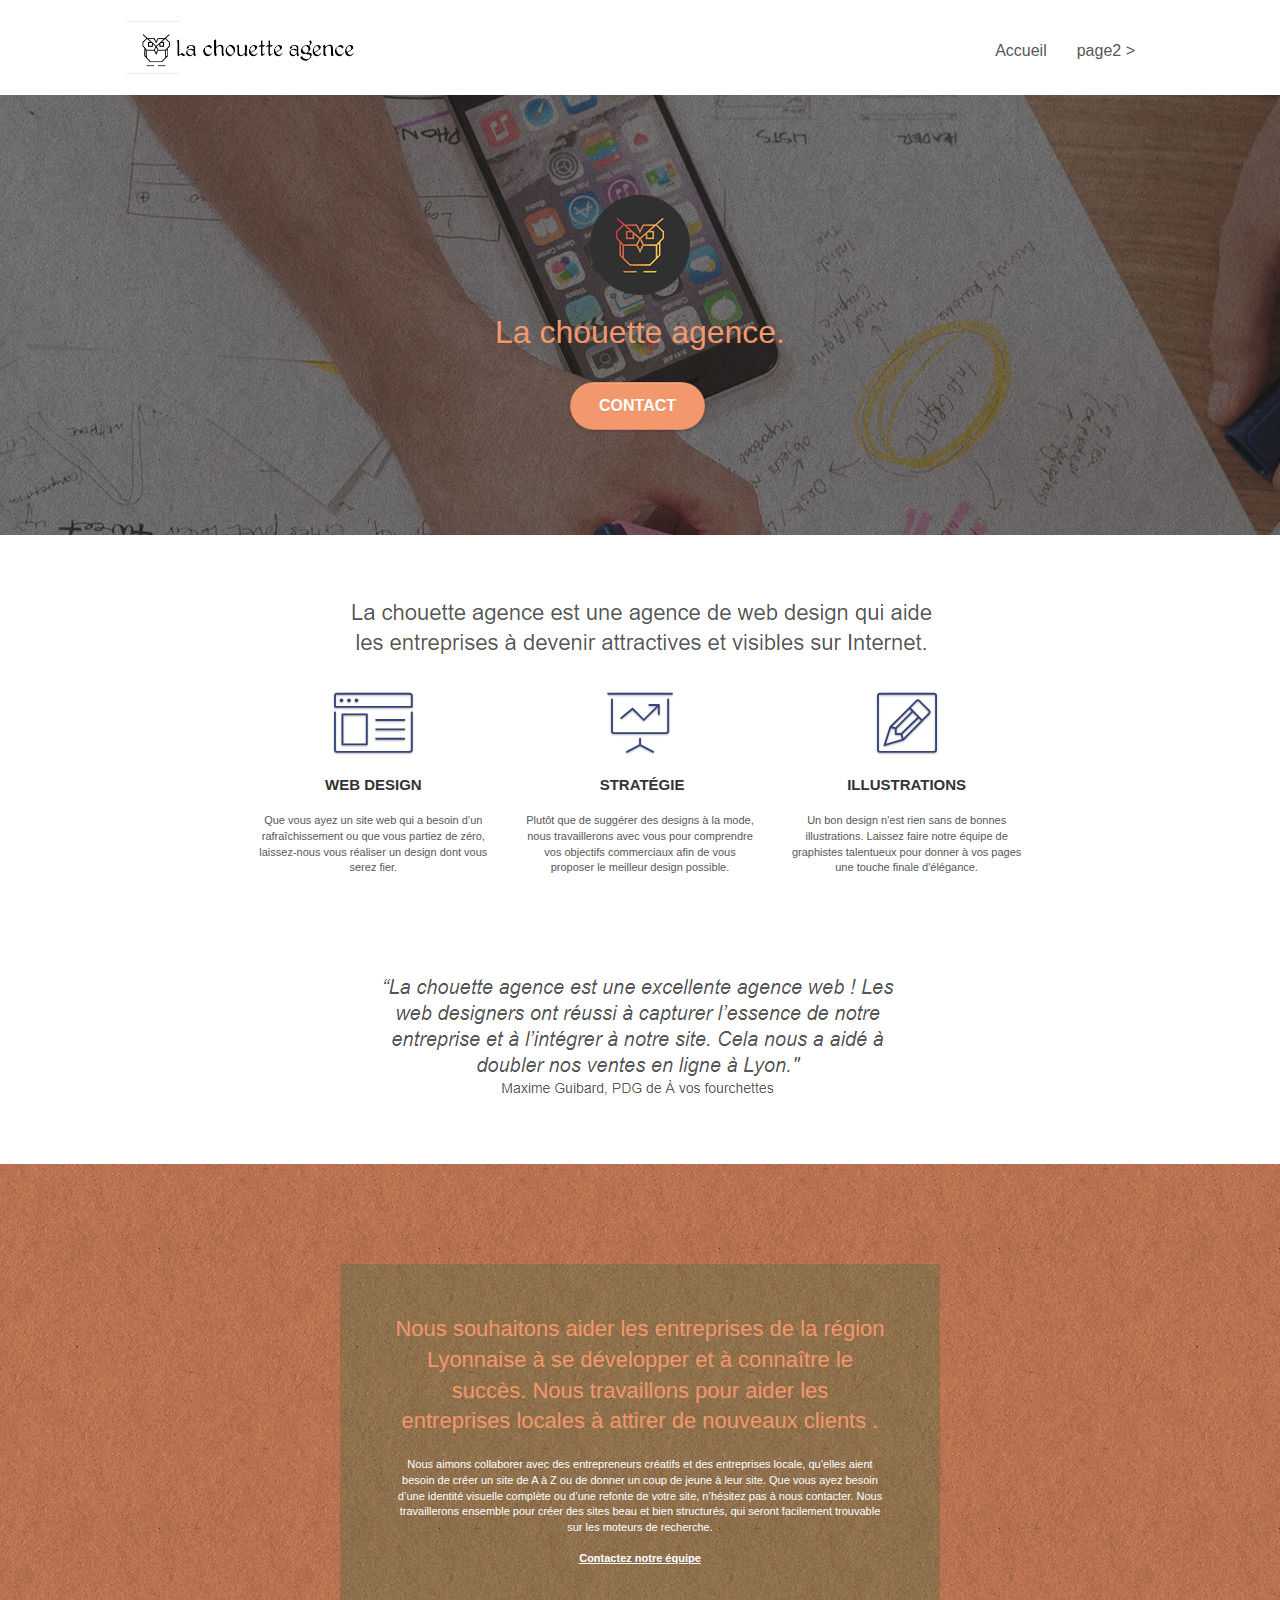
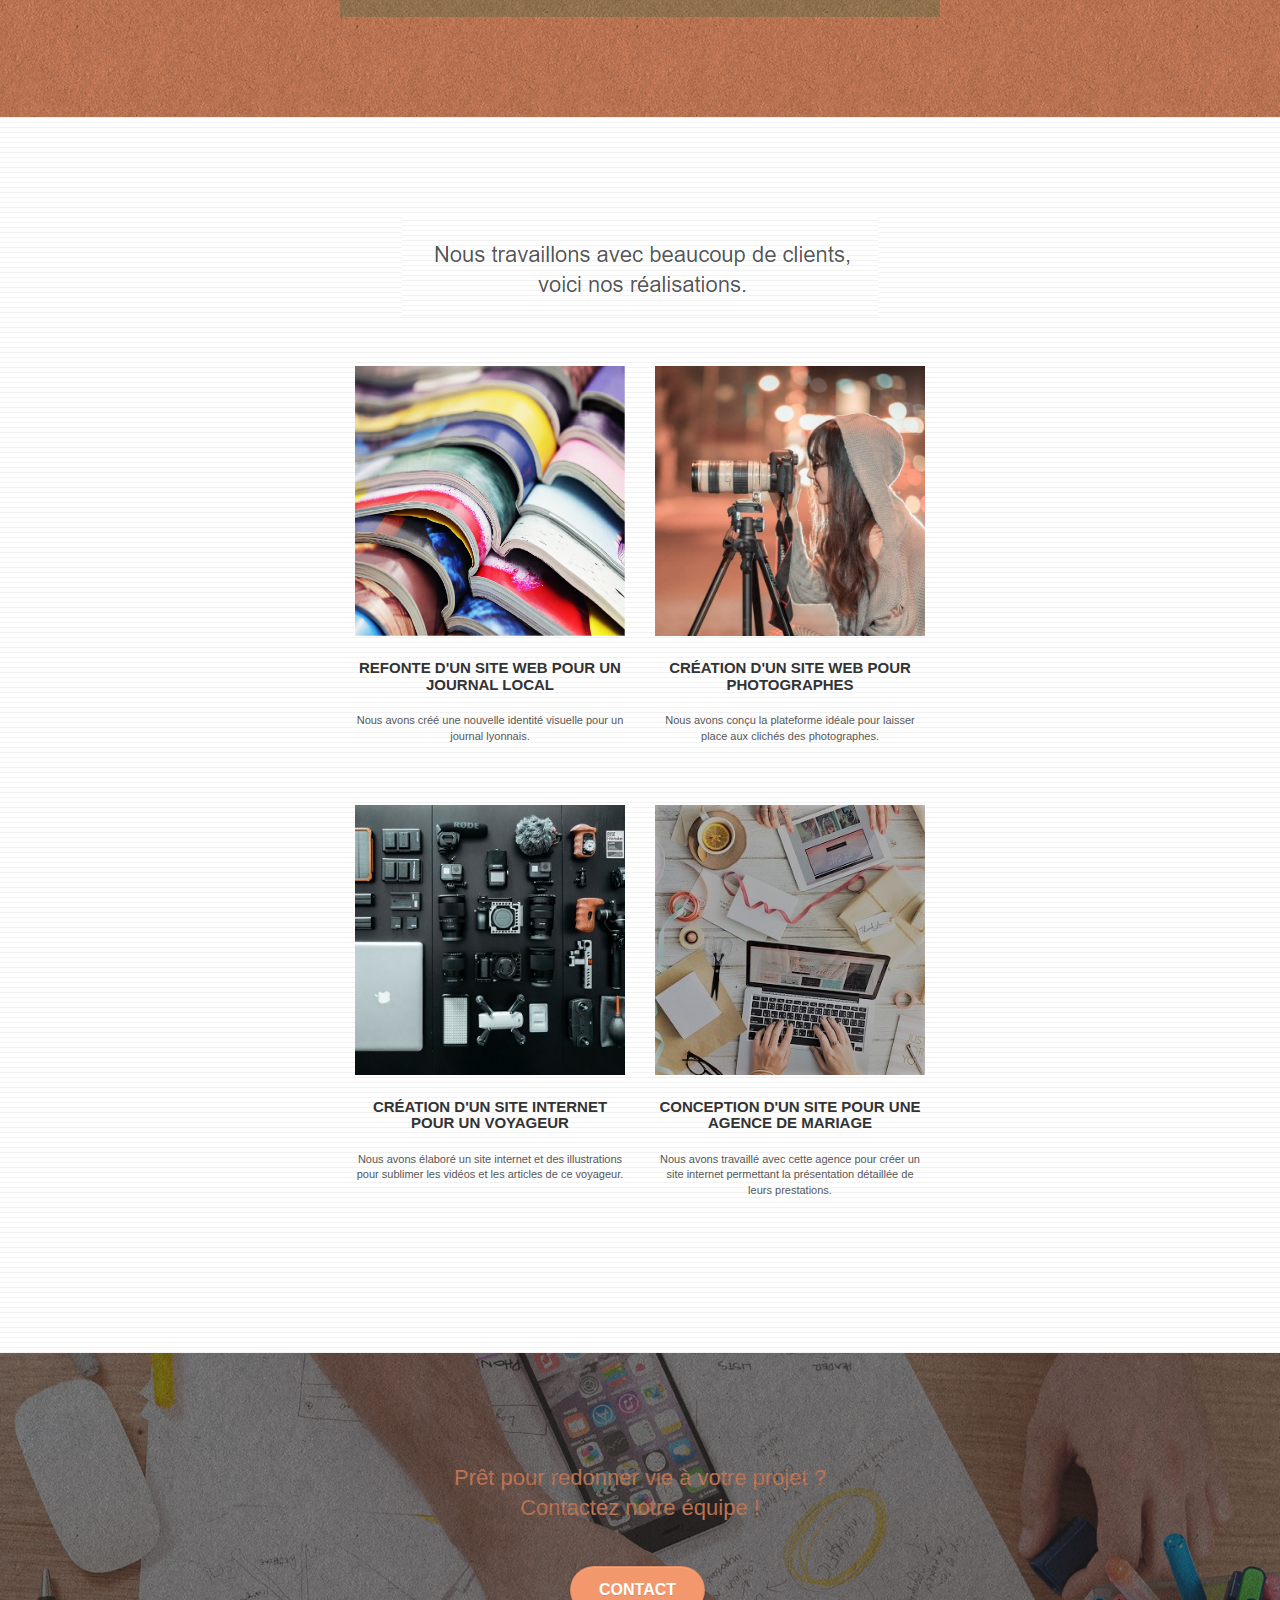
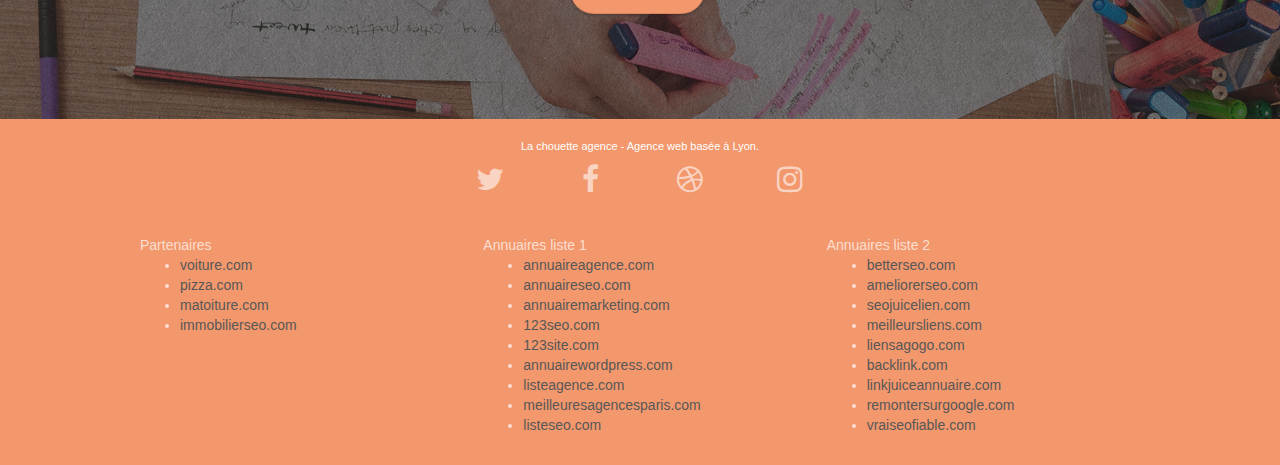
==== index.html @ e84abb7e "Adding content" ====
<!doctype html>
<html lang="Default">
<head>
    <meta charset="utf-8">
    <meta name="keywords" content="seo, google, site web, site internet, agence design paris, agence design, agence design,agence design,agence design,agence design,agence design,agence design,agence design,agence design">
    <meta name="description" content="">
    <meta name="viewport" content="width=device-width, initial-scale=1.0, viewport-fit=cover">
    <link rel="shortcut icon" type="image/png" href="favicon.jpg">
    
	<link rel="stylesheet" type="text/css" href="./css/bootstrap.css">
	<link rel="stylesheet" type="text/css" href="style.css">
	<link rel="stylesheet" type="text/css" href="./css/font-awesome.css">
	<link rel="stylesheet" type="text/css" href="./css/et-line.css">
	
    
	<script src="./js/jquery-2.1.0.js"></script>
	<script src="./js/bootstrap.js"></script>
	<script src="./js/blocs.js"></script>
	<script src="./js/jquery.touchSwipe.js" defer></script>
	<script src="./js/gmaps.js"></script>

    <title>.</title>

    
<!-- Analytics -->
 
<!-- Analytics END -->
    
</head>
<body>
<!-- Principal conteneur -->
<div class="page-container">
    
<!-- bloc-0 -->
<div class="bloc bgc-white l-bloc " id="bloc-0">
	<div class="container bloc-sm">

		<nav class="navbar row">
			<div class="navbar-header">
				<div class="keywords" style="color:#cccccc;font-size:1px;">Agence web à paris, stratégie web, web design, illustrations, design de site web, site web, web, internet, site internet, site</div>
				<a class="navbar-brand" href="index.html"><img src="img/la-chouette-agence.png" alt="paris web design logo agence web meilleure agence" height="40" /></a>
				<div class="keywords" style="color:#cccccc;font-size:1px;">Agence web à paris, stratégie web, web design, illustrations, design de site web, site web, web, internet, site internet, site</div>
				<button id="nav-toggle" type="button" class="ui-navbar-toggle navbar-toggle" data-toggle="collapse" data-target=".navbar-1">
					<span class="sr-only">Toggle navigation</span><span class="icon-bar"></span><span class="icon-bar"></span><span class="icon-bar"></span>
				</button>
			</div>
			<div class="collapse navbar-collapse navbar-1 special-dropdown-nav">
				<ul class="site-navigation nav navbar-nav">
					<li>
						<a href="index.html">Accueil</a>
					</li>
					<li>
					</li>
					<li>
						<a href="page2.html">page2 &gt;</a>
					</li>
				</ul>
			</div>
		</nav>
	</div>
</div>
<!-- bloc-0 END -->

<!-- bloc-1-presentation -->
<div class="bloc bgc-dark-slate-blue bg-banniere d-bloc bg-t-edge bloc-bg-texture texture-paper b-parallax" id="bloc-1-hero">
	<div class="container bloc-lg">
		<div class="row tight-width-whitespace">
			<div class="col-sm-12">
				<img src="img/logo.png" class="center-block image-resize-mode" width="100" alt="La chouette agence, agence web paris, création logo paris" />
				<h1 class="text-center hero-bloc-text tc-white ">
					La chouette agence.
				</h1>
				<div class="text-center">
					<a href="page2.html" class="btn btn-lg btn-clean btn-rd cta-hero btn-atomic-tangerine" id="cta-hero">Contact</a>
				</div>
			</div>
		</div>
	</div>
</div>
<!-- bloc-1-presentation END -->

<!-- bloc-2-services -->
<div class="bloc bgc-white l-bloc" id="bloc-2-services">
	<div class="container bloc-md">
		<div class="row">
			<div class="col-sm-12 text-center">
				<img alt="agence web, agence web paris, web design paris, stratégie web" src="img/title.png" />
			</div>
		</div>
		<div class="row voffset-lg med-width-whitespace">
			<div class="col-sm-4">
				<div class="text-center">
					<span class="et-icon-browser sm-shadow icon-dark-slate-blue icons icon-lg"></span>
				</div>
				<h3 class="mg-md text-center">
					Web design
				</h3>
				<p class="text-center ">
					Que vous ayez un site web qui a besoin d&rsquo;un rafraîchissement ou que vous partiez de zéro, laissez-nous vous réaliser un design dont vous serez fier.
				</p>
			</div>
			<div class="col-sm-4">
				<div class="text-center">
					<span class="et-icon-presentation sm-shadow icon-dark-slate-blue icons icon-lg"></span>
				</div>
				<h3 class="mg-md text-center">
					&nbsp;Stratégie
				</h3>
				<p class="text-center ">
					Plutôt que de suggérer des designs à la mode, nous travaillerons avec vous pour comprendre vos objectifs commerciaux afin de vous proposer le meilleur design possible.<br>
				</p>
			</div>
			<div class="col-sm-4">
				<div class="text-center">
					<span class="et-icon-edit sm-shadow icon-dark-slate-blue icons icon-lg"></span>
				</div>
				<h3 class="mg-md text-center">
					Illustrations
				</h3>
				<p class="text-center ">
					Un bon design n'est rien sans de bonnes illustrations. Laissez faire notre équipe de graphistes talentueux pour donner à vos pages une touche finale d'élégance.
				</p>
			</div>
		</div>
		<div class="row voffset-lg voffset">
			<div class="col-xs-12 col-md-8 col-md-offset-2 text-center">
				<img alt="agence web, agence web paris, web design paris, stratégie web" src="img/citation.png" />

			</div>
		</div>
	</div>
</div>
<!-- bloc-2-services END -->

<!-- bloc-3-what-i-do -->
<div class="bloc tc-white bgc-atomic-tangerine bg-presentation d-bloc bloc-bg-texture texture-paper b-parallax" id="bloc-3-what-i-do">
	<div class="container bloc-lg">
		<div class="row tight-width-whitespace black-background">
			<div class="col-sm-12">
				<h2 class="mg-md text-center tc-white">
					Nous souhaitons aider les entreprises de la région Lyonnaise à se développer et à connaître le succès. Nous travaillons pour aider les entreprises locales à attirer de nouveaux clients .<br>
				</h2>
				<p class="text-center white">
					Nous aimons collaborer avec des entrepreneurs créatifs et des entreprises locale, qu’elles aient besoin de créer un site de A à Z ou de donner un coup de jeune à leur site. Que vous ayez besoin d’une identité visuelle complète ou d’une refonte de votre site, n’hésitez pas à nous contacter. Nous travaillerons ensemble pour créer des sites beau et bien structurés, qui seront facilement trouvable sur les moteurs de recherche. <br><br><a class="ltc-white bold-link" href="page2.html">Contactez notre équipe</a><br>
				</p>
			</div>
		</div>
	</div>
</div>
<!-- bloc-3-what-i-do END -->

<!-- bloc-4-portfolio -->
<div class="bloc bgc-white bg-lines-h2-bg bg-repeat l-bloc" id="bloc-4-portfolio">
	<div class="container bloc-lg">
		<div class="row">
			<div class="col-sm-12 text-center">
				<img alt="agence web, agence web paris, web design paris, stratégie web" src="img/title2.png" />
			</div>
		</div>
		<div class="row tight-width-whitespace portfolio-row">
			<div class="col-sm-6">
				<a href="#" data-lightbox="img/1.jpg" data-gallery-id="gallery-1" data-caption="Refonte d'un site web pour un journal local" data-frame="snapshot-lb"><img src="img/1.jpg" alt="paris web design logo agence web meilleure agence et refonte site web journal" class="img-responsive portfolio-thumb" /></a>
				<h3 class="mg-md text-center">
					Refonte d'un site web pour un journal local
				</h3>
				<p class="text-center">
					Nous avons créé une nouvelle identité visuelle pour un journal lyonnais.
				</p>
			</div>
			<div class="col-sm-6">
				<a href="#" data-lightbox="img/2.jpg" data-gallery-id="gallery-1" data-caption="Création d'un site web pour photographes" data-frame="snapshot-lb"><img src="img/2.jpg" class="img-responsive portfolio-thumb" alt="paris web design logo agence web meilleure agence, Création d'un site web pour photographes" /></a>
				<h3 class="mg-md text-center">
					Création d'un site web pour photographes
				</h3>
				<p class="text-center">
					Nous avons conçu la plateforme idéale pour laisser place aux clichés des photographes.
				</p>
			</div>
		</div>
		<div class="row tight-width-whitespace portfolio-row">
			<div class="col-sm-6">
				<a href="#" data-lightbox="img/3.bmp" data-gallery-id="gallery-1" data-caption="Création d'un site internet pour un voyageur" data-frame="snapshot-lb"><img src="img/3.bmp" class="img-responsive portfolio-thumb" alt="paris web design logo agence web meilleure agence, Création d'un site web pour voyageur"/></a>
				<h3 class="mg-md text-center">
					Création d'un site internet pour un voyageur
				</h3>
				<p class="text-center">
					Nous avons élaboré un site internet et des illustrations pour sublimer les vidéos et les articles de ce voyageur.
				</p>
			</div>
			<div class="col-sm-6">
				<a href="#" data-lightbox="img/4.bmp" data-gallery-id="gallery-1" data-caption="Conception d'un site pour une agence de mariage" data-frame="snapshot-lb"><img src="img/4.bmp" class="img-responsive portfolio-thumb" alt="paris web design logo agence web meilleure agence, Création d'un site web pour agence de mariage" /></a>
				<h3 class="mg-md text-center">
					Conception d'un site pour une agence de mariage
				</h3>
				<p class="text-center">
					Nous avons travaillé avec cette agence pour créer un site internet permettant la présentation détaillée de leurs prestations.
				</p>
			</div>
		</div>
	</div>
</div>
<!-- bloc-4-portfolio END -->

<!-- bloc-5-cta -->
<div class="bloc bgc-dark-slate-blue bg-banniere d-bloc bloc-bg-texture texture-paper" id="bloc-5-cta">
	<div class="container bloc-lg">
		<div class="row">
			<h2 class="mg-md text-center tc-white">
				Prêt pour redonner vie à votre projet ?<br>Contactez notre équipe !
			</h2>
			<div class="col-sm-12 text-center">
				<a href="page2.html" class="btn btn-atomic-tangerine btn-clean btn-rd btn-lg cta-hero">Contact</a>
			</div>
		</div>
	</div>
</div>
<!-- bloc-5-cta END -->

<!-- Footer - bloc-8 -->
<div class="bloc bgc-atomic-tangerine d-bloc" id="bloc-8">
	<div class="container bloc-sm">
		<div class="row">
			<div class="col-sm-12">
				<p class="text-center white">
					La chouette agence - Agence web basée à Lyon.<br>
				</p>
				<div class="row row-no-gutters social">
					<div class="col-sm-3">
						<div class="text-center">
							<a class="social" href="index.html"><span class="fa fa-twitter icon-md"></span></a>
						</div>
					</div>
					<div class="col-sm-3">
						<div class="text-center">
							<a class="social" href="index.html"><span class="fa fa-facebook icon-md"></span></a>
						</div>
					</div>
					<div class="col-sm-3">
						<div class="text-center">
							<a class="social" href="index.html"><span class="fa fa-dribbble icon-md"></span></a>
						</div>
					</div>
					<div class="col-sm-3">
						<div class="text-center">
							<a class="social" href="index.html"><span class="fa fa-instagram icon-md"></span></a>
						</div>
					</div>
					<div class="keywords" style="color:#F3976C;">Agence web à paris, stratégie web, web design, illustrations, design de site web, site web, web, internet, site internet, site</div>
				</div>
				<div class="row">
					<div class="col-sm-4">
						Partenaires
							<ul>
								<li><a href="voiture.com">voiture.com</a></li>
								<li><a href="pizza.com">pizza.com</a></li>
								<li><a href="matoiture.com">matoiture.com</a></li>
								<li><a href="immobilierseo.com">immobilierseo.com</a></li>
							</ul>		
					</div>
					<div class="col-sm-4">
						Annuaires liste 1
						<ul>
							<li><a href="annuaireagence.com">annuaireagence.com</a></li>
							<li><a href="annuaireseo.com">annuaireseo.com</a></li>
							<li><a href="annuairemarketing.com">annuairemarketing.com</a></li>
							<li><a href="123seoture.com">123seo.com</a></li>
							<li><a href="123site.com">123site.com</a></li>
							<li><a href="annuairewordpress.com">annuairewordpress.com</a></li>
							<li><a href="listeagence.com">listeagence.com</a></li>
							<li><a href="meilleuresagencesparis.com">meilleuresagencesparis.com</a></li>
							<li><a href="listeseo.com">listeseo.com</a></li>
						</ul>
					</div>
					<div class="col-sm-4">
						Annuaires liste 2
						<ul>
							<li><a href="betterseo.com">betterseo.com</a></li>
							<li><a href="ameliorerseo.com">ameliorerseo.com</a></li>
							<li><a href="seojuicelien.com">seojuicelien.com</a></li>
							<li><a href="meilleursliens.com">meilleursliens.com</a></li>
							<li><a href="liensagogo.com">liensagogo.com</a></li>
							<li><a href="backlink.com">backlink.com</a></li>
							<li><a href="linkjuiceannuaire.com">linkjuiceannuaire.com</a></li>
							<li><a href="remontersurgoogle.com">remontersurgoogle.com</a></li>
							<li><a href="vraiseofiable.com">vraiseofiable.com</a></li>
						</ul>
					</div>
				</div>
			</div>
		</div>
	</div>
</div>
<!-- Footer - bloc-8 END -->

</div>
<!-- Principal conteneur END -->
    

</body>
</html>
---- style.css ----
body {
    margin: 0;
    padding: 0;
    background: #FFF;
    overflow-x: hidden;
    -webkit-font-smoothing: antialiased;
    -moz-osx-font-smoothing: grayscale;
}

a,
button {
    transition: all .3s ease-in-out;
    outline: none!important;
}

a:hover {
    text-decoration: none;
    cursor: pointer;
}

#page-loading-blocs-notifaction {
    position: fixed;
    top: 0;
    bottom: 0;
    width: 100%;
    z-index: 100000;
    background: #FFFFFF url("img/pageload-spinner.gif") no-repeat center center;
}

.bloc {
    width: 100%;
    clear: both;
    background: 50% 50% no-repeat;
    padding: 0 50px;
    -webkit-background-size: cover;
    -moz-background-size: cover;
    -o-background-size: cover;
    background-size: cover;
    position: relative;
}

.bloc .container {
    padding-left: 0;
    padding-right: 0;
}

.bloc-lg {
    padding: 100px 50px;
}

.bloc-md {
    padding: 50px;
}

.bloc-sm {
    padding: 20px 50px;
}

.bg-center,
.bg-l-edge,
.bg-r-edge,
.bg-t-edge,
.bg-b-edge,
.bg-tl-edge,
.bg-bl-edge,
.bg-tr-edge,
.bg-br-edge,
.bg-repeat {
    -webkit-background-size: auto!important;
    -moz-background-size: auto!important;
    -o-background-size: auto!important;
    background-size: auto!important;
}

.bg-repeat {
    background: repeat;
}

.bg-t-edge {
    background: top no-repeat;
}

.bloc-bg-texture::before {
    content: "";
    background-size: 2px 2px;
    position: absolute;
    top: 0;
    bottom: 0;
    left: 0;
    right: 0;
}

.texture-paper::before {
    background: url("img/texture-paper.png");
    background-size: 280px 280px;
}

.b-parallax {
    background-attachment: fixed;
}

.d-bloc {
    color: rgba(255, 255, 255, .7);
}

.d-bloc button:hover {
    color: rgba(255, 255, 255, .9);
}

.d-bloc .icon-round,
.d-bloc .icon-square,
.d-bloc .icon-rounded,
.d-bloc .icon-semi-rounded-a,
.d-bloc .icon-semi-rounded-b {
    border-color: rgba(255, 255, 255, .9);
}

.d-bloc .divider-h span {
    border-color: rgba(255, 255, 255, .2);
}

.d-bloc .a-btn,
.d-bloc .navbar a,
.d-bloc .navbar-brand,
.d-bloc a .icon-sm,
.d-bloc a .icon-md,
.d-bloc a .icon-lg,
.d-bloc a .icon-xl,
.d-bloc h1 a,
.d-bloc h2 a,
.d-bloc h3 a,
.d-bloc h4 a,
.d-bloc h5 a,
.d-bloc h6 a,
.d-bloc p a {
    color: rgba(255, 255, 255, .6);
}

.d-bloc .a-btn:hover,
.d-bloc .navbar a:hover,
.d-bloc .navbar-brand:hover,
.d-bloc a:hover .icon-sm,
.d-bloc a:hover .icon-md,
.d-bloc a:hover .icon-lg,
.d-bloc a:hover .icon-xl,
.d-bloc h1 a:hover,
.d-bloc h2 a:hover,
.d-bloc h3 a:hover,
.d-bloc h4 a:hover,
.d-bloc h5 a:hover,
.d-bloc h6 a:hover,
.d-bloc p a:hover {
    color: rgba(255, 255, 255, 1);
}

.d-bloc .navbar-toggle .icon-bar {
    background: rgba(255, 255, 255, 1);
}

.d-bloc .btn-wire,
.d-bloc .btn-wire:hover {
    color: rgba(255, 255, 255, 1);
    border-color: rgba(255, 255, 255, 1);
}

.d-bloc .panel {
    color: rgba(0, 0, 0, .5);
}

.d-bloc .panel button:hover {
    color: rgba(0, 0, 0, .7);
}

.d-bloc .panel icon {
    border-color: rgba(0, 0, 0, .7);
}

.d-bloc .panel .divider-h span {
    border-color: rgba(0, 0, 0, .1);
}

.d-bloc .panel .a-btn {
    color: rgba(0, 0, 0, .6);
}

.d-bloc .panel .a-btn:hover {
    color: rgba(0, 0, 0, 1);
}

.d-bloc .panel .btn-wire,
.d-bloc .panel .btn-wire:hover {
    color: rgba(0, 0, 0, .7);
    border-color: rgba(0, 0, 0, .3);
}

.d-bloc .panel,
.l-bloc {
    color: rgba(0, 0, 0, .5);
}

.d-bloc .panel button:hover,
.l-bloc button:hover {
    color: rgba(0, 0, 0, .7);
}

.l-bloc .icon-round,
.l-bloc .icon-square,
.l-bloc .icon-rounded,
.l-bloc .icon-semi-rounded-a,
.l-bloc .icon-semi-rounded-b {
    border-color: rgba(0, 0, 0, .7);
}

.d-bloc .panel .divider-h span,
.l-bloc .divider-h span {
    border-color: rgba(0, 0, 0, .1);
}

.d-bloc .panel .a-btn,
.l-bloc .a-btn,
.l-bloc .navbar a,
.l-bloc .navbar-brand,
.l-bloc a .icon-sm,
.l-bloc a .icon-md,
.l-bloc a .icon-lg,
.l-bloc a .icon-xl,
.l-bloc h1 a,
.l-bloc h2 a,
.l-bloc h3 a,
.l-bloc h4 a,
.l-bloc h5 a,
.l-bloc h6 a,
.l-bloc p a {
    color: rgba(0, 0, 0, .6);
}

.d-bloc .panel .a-btn:hover,
.l-bloc .a-btn:hover,
.l-bloc .navbar a:hover,
.l-bloc .navbar-brand:hover,
.l-bloc a:hover .icon-sm,
.l-bloc a:hover .icon-md,
.l-bloc a:hover .icon-lg,
.l-bloc a:hover .icon-xl,
.l-bloc h1 a:hover,
.l-bloc h2 a:hover,
.l-bloc h3 a:hover,
.l-bloc h4 a:hover,
.l-bloc h5 a:hover,
.l-bloc h6 a:hover,
.l-bloc p a:hover {
    color: rgba(0, 0, 0, 1);
}

.l-bloc .navbar-toggle .icon-bar {
    color: rgba(0, 0, 0, .6);
}

.d-bloc .panel .btn-wire,
.d-bloc .panel .btn-wire:hover,
.l-bloc .btn-wire,
.l-bloc .btn-wire:hover {
    color: rgba(0, 0, 0, .7);
    border-color: rgba(0, 0, 0, .3);
}

.voffset {
    margin-top: 30px;
}

.voffset-lg {
    margin-top: 80px;
}

.row-no-gutters {
    margin-right: 0;
    margin-left: 0;
}

.row.row-no-gutters > [class^="col-"],
.row.row-no-gutters > [class*=" col-"] {
    padding-right: 0;
    padding-left: 0;
}

#bloc-1-hero h1 {
    font-size: 32px;
}

.navbar {
    margin-bottom: 0;
    z-index: 1;
}

.navbar-brand {
    height: auto;
    padding: 3px 15px;
    font-size: 25px;
    font-weight: normal;
    font-weight: 600;
    line-height: 44px;
}

.navbar-brand img {
    max-height: 200px;
    margin: 0 5px 0 0;
    display: inline;
}

.navbar-brand img[src$=svg] {
    min-width: 100px;
}

.nav-center .navbar-brand img {
    margin: 0;
}

.navbar .nav {
    padding-top: 2px;
    margin-right: -16px;
    float: right;
    z-index: 1;
}

.nav > li {
    float: left;
    margin-top: 4px;
    font-size: 16px;
}

.navbar-nav .open .dropdown-menu > li > a {
    text-align: inherit;
}

.nav > li a:hover,
.nav > li a:focus {
    background: transparent;
}

.navbar-toggle {
    margin: 10px 10px 0 0;
    border: 0px;
}

.navbar-toggle:hover {
    background: transparent!important;
}

.navbar-toggle .icon-bar {
    background-color: rgba(0, 0, 0, .5);
    width: 26px;
}

.nav-invert .navbar .nav {
    float: left;
}

.nav-invert .navbar-header,
.nav-invert .navbar-brand {
    float: right;
    position: relative;
    z-index: 2;
}

@media (min-width: 768px) {
    .site-navigation {
        position: absolute;
        top: 50%;
        right: 20px;
        transform: translate(0, -50%);
        -webkit-transform: translateY(-50%);
    }
    .nav > li .dropdown-menu a,
    .nav > li .dropdown-menu a:hover {
        color: #484848;
    }
    .nav-invert .site-navigation {
        left: 0;
        right: 0;
    }
    .nav-center {
        text-align: center;
    }
    .nav-center .navbar-header {
        width: 100%;
    }
    .nav-center .navbar-header,
    .nav-center .navbar-brand,
    .nav-center .nav > li {
        float: none;
        display: inline-block;
    }
    .nav-center .site-navigation {
        position: relative;
        width: 100%;
        right: 0;
        margin-right: 0px;
        margin-top: 20px;
    }
    .nav-center.mini-nav .navbar-toggle {
        float: none;
        margin: 10px auto 0;
    }
}

.nav > li > .dropdown a {
    background: none!important;
    display: block;
    padding: 14px 15px;
}

nav .caret {
    margin: 0 5px;
}

.dropdown-menu .dropdown-menu {
    top: -8px;
    left: 100%;
}

.dropdown-menu .dropmenu-flow-right {
    top: 100%;
    left: 0;
    margin-left: -1px;
    border-top-left-radius: 0;
    border-top-right-radius: 0;
}

.dropdown-menu .dropdown span {
    border: 4px solid black;
    border-top-color: transparent;
    border-right-color: transparent;
    border-bottom-color: transparent;
    margin: 6px -5px 0 0!important;
    float: right;
}

.mg-md {
    margin-top: 10px;
    margin-bottom: 20px;
}

.mg-lg {
    margin-top: 10px;
    margin-bottom: 40px;
}

.btn {
    margin: 0 5px 5px 0;
}

.btn.pull-right {
    margin: 0 0 5px 5px;
}

.btn-d,
.btn-d:hover,
.btn-d:focus {
    color: #FFF;
    background: rgba(0, 0, 0, .3);
}

button {
    outline: none!important;
}

.btn-rd {
    border-radius: 40px;
}

.btn-clean {
    border: 1px solid rgba(0, 0, 0, .08);
    border-bottom-color: rgba(0, 0, 0, .1);
    text-shadow: 0 1px 0 rgba(0, 0, 1, .1);
    box-shadow: 0 1px 3px rgba(0, 0, 1, .25), inset 0 1px 0 0 rgba(255, 255, 255, .15);
}

.icon-md {
    font-size: 30px!important;
}

.icon-lg {
    font-size: 60px!important;
}

.sm-shadow {
    text-shadow: 0 1px 2px rgba(0, 0, 0, .3);
}

.panel-sq,
.panel-sq .panel-heading,
.panel-sq .panel-footer {
    border-radius: 0;
}

.panel-rd {
    border-radius: 30px;
}

.panel-rd .panel-heading {
    border-radius: 29px 29px 0 0;
}

.panel-rd .panel-footer {
    border-radius: 0 0 29px 29px;
}

.form-control {
    border-color: rgba(0, 0, 0, .1);
    box-shadow: none;
}

.scrollToTop {
    width: 40px;
    height: 40px;
    position: fixed;
    bottom: 20px;
    right: 20px;
    opacity: 0;
    z-index: 500;
    transition: all .3s ease-in-out;
}

.scrollToTop span {
    margin-top: 6px;
}

.showScrollTop {
    font-size: 14px;
    opacity: 1;
}

a[data-lightbox] {
    position: relative;
    display: block;
    text-align: center;
}

a[data-lightbox]:hover::before {
    content: "+";
    font-family: "HelveticaNeue-Light", "Helvetica Neue Light", "Helvetica Neue", Helvetica, Arial;
    font-size: 32px;
    width: 50px;
    height: 50px;
    margin-left: -25px;
    border-radius: 50%;
    background: rgba(0, 0, 0, .6);
    color: #FFF;
    font-weight: 100;
    z-index: 1;
    position: absolute;
    top: 50%;
    transform: translateY(-50%);
    -webkit-transform: translateY(-50%);
}

a[data-lightbox]:hover img {
    opacity: 0.6;
    -webkit-animation-fill-mode: none;
    animation-fill-mode: none;
}

#lightbox-modal {
    display: flex;
    align-items: center;
}

#lightbox-modal .modal-dialog {
    width: 90%;
    max-width: 900px;
    margin: 0 auto 0;
}

#lightbox-modal .modal-dialog img {
    max-height: 90vh;
    margin: 0 auto;
}

.lightbox-caption {
    padding: 20px;
    color: #FFF;
    background: rgba(0, 0, 0, .5);
    position: absolute;
    left: 15px;
    right: 15px;
    bottom: 5px;
}

.close-lightbox {
    color: #FFF;
    font-size: 30px;
    position: absolute;
    top: 20px;
    right: 20px;
    z-index: 20;
    background: rgba(0, 0, 0, .5);
    border: none;
    line-height: 30px;
    padding: 0 9px 5px;
    opacity: 0.3;
}

.close-lightbox:hover,
.next-lightbox:hover,
.prev-lightbox:hover {
    opacity: 1.0;
    color: #FFF;
}

.next-lightbox,
.prev-lightbox {
    font-size: 20px;
    color: rgba(255, 255, 255, .9);
    background: rgba(0, 0, 0, .5);
    transition: all .2s ease-in-out;
    position: absolute;
    top: 45%;
    z-index: 1;
    opacity: 0.4;
}

.next-lightbox {
    padding: 6px 8px 1px 13px;
    right: 25px;
}

.prev-lightbox {
    padding: 6px 13px 1px 10px;
    left: 25px;
}

.snapshot-lb .modal-body {
    padding-bottom: 45px;
}

.snapshot-lb .lightbox-caption {
    padding: 0;
    color: rgba(0, 0, 0, .5);
    background: none;
}

h1,
h2,
h3,
h4,
h5,
h6,
p,
label,
.btn,
a {
    font-family: "helvetica";
    font-weight: 400;
    color: #575757!important;
}

.container {
    max-width: 1000px;
}

.hero-bloc-text {
    font-size: 38px;
}

.hero-bloc-text-sub {
    font-size: 36px;
}

.statement-bloc-text {
    line-height: 26px;
    font-style: italic;
    font-size: 20px;
    text-align: center;
    font-weight: lighter;
    max-width: 520px;
    margin: auto auto auto auto;
}

p {
    font-size: 11px;
}

.tight-width-whitespace {
    max-width: 600px;
    margin: auto auto auto auto;
}

.h1 {
    font-size: 20px;
    font-family: "Open Sans";
}

.cta-hero {
    margin-top: 22px;
    color: #FFFFFF!important;
    text-transform: uppercase;
    padding: 12px 28px 12px 28px;
    font-size: 16px;
    font-weight: 700;
}

.social {
    max-width: 400px;
    margin: auto auto auto auto;
}

h2 {
    font-size: 22px;
    line-height: 1.4em;
}

h3 {
    font-size: 15px;
    text-transform: uppercase;
    font-weight: 700;
    color: #333333!important;
}

.med-width-whitespace {
    max-width: 800px;
    margin: auto auto auto auto;
    box-shadow: 0px 0px 0px #000000;
}

h1 {
    color: #333333!important;
}

h4 {
    color: #333333!important;
}

.icons {
    margin-bottom: 14px;
    margin-top: 24px;
}

.white {
    color: #FFFFFF!important;
}

.portfolio-thumb {
    margin-bottom: 24px;
}

.portfolio-row {
    margin-bottom: 44px;
    margin-top: 50px;
}

.avatar {
    box-shadow: 0px 4px 9px rgba(0, 0, 0, 0.3);
}

.black-background {
    background-color: rgba(165, 147, 99, 0.7);
    padding: 40px 40px 40px 40px;
}

.bold-link {
    font-weight: 900;
    text-decoration: underline!important;
}

.bgc-white {
    background-color: #FFFFFF;
}

.bgc-dark-slate-blue {
    background-color: #364577;
}

.bgc-atomic-tangerine {
    background-color: #F3976C;
}

.tc-white {
    color: #F3976C!important;
}

.btn-atomic-tangerine {
    background: #F3976C;
    color: #FFFFFF!important;
}

.btn-atomic-tangerine:hover {
    background: #c27956!important;
    color: #FFFFFF!important;
}

.ltc-white {
    color: #FFFFFF!important;
}

.ltc-white:hover {
    color: #cccccc!important;
}

.ltc-atomic-tangerine {
    color: #F3976C!important;
}

.ltc-atomic-tangerine:hover {
    color: #c27956!important;
}

.icon-dark-slate-blue {
    color: #364577!important;
    border-color: #364577!important;
}

.bg-dots-bg {
    background-image: url("img/dots-bg.png");
}

.bg-lines-h2-bg {
    background-image: url("img/lines-h2-bg.png");
}

.bg-banniere {
    background-image: url("img/la-chouette-agence-banniere.jpg");
}

.bg-presentation {
    background-image: url("img/image-de-presentation.bmp");
}

@media (max-width: 1024px) {
    .bloc {
        padding-left: 20px;
        padding-right: 20px;
    }
    .bloc.full-width-bloc,
    .bloc-tile-2.full-width-bloc .container,
    .bloc-tile-3.full-width-bloc .container,
    .bloc-tile-4.full-width-bloc .container {
        padding-left: 0;
        padding-right: 0;
    }
}

@media (max-width: 992px) and (min-width: 768px) {
    .navbar .nav {
        max-width: 80%
    }
    .nav-center.navbar .nav {
        max-width: 100%
    }
}

@media only screen and (min-device-width: 768px) and (max-device-width: 1024px) and (orientation: landscape) {
    .b-parallax {
        background-attachment: scroll;
    }
}

@media only screen and (min-device-width: 1024px) and (max-device-width: 1366px) and (-webkit-min-device-pixel-ratio: 1.5) {
    .b-parallax {
        background-attachment: scroll;
    }
}

@media (max-width: 991px) {
    .container {
        width: 100%;
    }
    .b-parallax {
        background-attachment: scroll;
    }
    .page-container,
    #hero-bloc {
        overflow-x: hidden;
        position: relative;
    }
    .bloc {
        padding-left: constant(safe-area-inset-left);
        padding-right: constant(safe-area-inset-right);
    }
    .bloc-group,
    .bloc-group .bloc {
        display: block;
        width: 100%;
    }
    .bloc-fill-screen .fill-bloc-top-edge,
    .bloc-fill-screen .fill-bloc-bottom-edge {
        padding: 0 20px;
        padding-left: constant(safe-area-inset-left);
        padding-right: constant(safe-area-inset-right);
    }
}

@media (max-width: 767px) {
    .page-container {
        overflow-x: hidden;
        position: relative;
    }
    h1,
    h2,
    h3,
    h4,
    h5,
    h6,
    p,
    #disqus_thread {
        padding-left: 10px!important;
        padding-right: 10px!important;
    }
    .b-parallax {
        background-attachment: scroll;
    }
    .navbar .nav {
        padding-top: 0;
        border-top: 1px solid rgba(0, 0, 0, .2);
        float: none!important;
    }
    .navbar.row {
        margin-left: 0;
        margin-right: 0;
    }
    .site-navigation {
        position: inherit;
        transform: none;
        -webkit-transform: none;
        -ms-transform: none;
    }
    .nav > li {
        margin-top: 0;
        border-bottom: 1px solid rgba(0, 0, 0, .1);
        background: rgba(0, 0, 0, .05);
        text-align: left;
        padding-left: 15px;
        width: 100%;
    }
    .nav > li:hover {
        background: rgba(0, 0, 0, .08);
    }
    .dropdown .dropdown a .caret {
        float: none;
        margin: 5px 0 0 10px!important;
        border: 4px solid black;
        border-bottom-color: transparent;
        border-right-color: transparent;
        border-left-color: transparent;
    }
    #hero-bloc .navbar .nav {
        background: rgba(0, 0, 0, .8);
    }
    #hero-bloc .navbar .nav a {
        color: rgba(255, 255, 255, .6);
    }
    .hero {
        padding: 50px 0;
    }
    .hero-nav {
        left: -1px;
        right: -1px;
    }
    .navbar-collapse {
        padding: 0;
        overflow-x: hidden;
        -webkit-box-shadow: none;
        box-shadow: none;
    }
    .navbar-brand img {
        max-height: 40px;
        width: auto;
    }
    .nav-invert .navbar-header {
        float: none;
        width: 100%;
    }
    .nav-invert .navbar-toggle {
        float: left;
        margin-left: 10px;
    }
    .bloc {
        padding-left: 0;
        padding-right: 0;
    }
    .bloc-xxl,
    .bloc-xl,
    .bloc-lg {
        padding: 40px 0;
    }
    .bloc-sm,
    .bloc-md {
        padding-left: 0;
        padding-right: 0;
    }
    .bloc-tile-2 .container,
    .bloc-tile-3 .container,
    .bloc-tile-4 .container,
    .bloc-fill-screen .fill-bloc-top-edge,
    .bloc-fill-screen .fill-bloc-bottom-edge {
        padding-left: 0;
        padding-right: 0;
    }
    .a-block {
        padding: 0 10px;
    }
    .btn-dwn {
        display: none;
    }
    .voffset {
        margin-top: 5px;
    }
    .voffset-md {
        margin-top: 20px;
    }
    .voffset-lg {
        margin-top: 30px;
    }
    form {
        padding: 5px;
    }
    .close-lightbox {
        display: inline-block;
    }
    .blocsapp-device-iphone5 {
        background-size: 216px 425px;
        padding-top: 60px;
        width: 216px;
        height: 425px;
    }
    .blocsapp-device-iphone5 img {
        width: 180px;
        height: 320px;
    }
}

@media (max-width: 400px) {
    .bloc {
        padding-left: 0;
        padding-right: 0;
    }
}

@media (max-width: 767px) {
    .bloc-mob-center-text {
        text-align: center;
    }
}
---- css/et-line.css ----
@font-face {
    font-family: et-line;
    src: url(../fonts/et-line.eot);
    src: url(../fonts/et-line.eot?#iefix) format('embedded-opentype'), url(../fonts/et-line.woff) format('woff'), url(../fonts/et-line.ttf) format('truetype'), url(../fonts/et-line.svg#et-line) format('svg');
    font-weight: 400;
    font-style: normal
}

.et-icon-adjustments,
.et-icon-alarmclock,
.et-icon-anchor,
.et-icon-aperture,
.et-icon-attachment,
.et-icon-bargraph,
.et-icon-basket,
.et-icon-beaker,
.et-icon-bike,
.et-icon-book-open,
.et-icon-briefcase,
.et-icon-browser,
.et-icon-calendar,
.et-icon-camera,
.et-icon-caution,
.et-icon-chat,
.et-icon-circle-compass,
.et-icon-clipboard,
.et-icon-clock,
.et-icon-cloud,
.et-icon-compass,
.et-icon-desktop,
.et-icon-dial,
.et-icon-document,
.et-icon-documents,
.et-icon-download,
.et-icon-dribbble,
.et-icon-edit,
.et-icon-envelope,
.et-icon-expand,
.et-icon-facebook,
.et-icon-flag,
.et-icon-focus,
.et-icon-gears,
.et-icon-genius,
.et-icon-gift,
.et-icon-global,
.et-icon-globe,
.et-icon-googleplus,
.et-icon-grid,
.et-icon-happy,
.et-icon-hazardous,
.et-icon-heart,
.et-icon-hotairballoon,
.et-icon-hourglass,
.et-icon-key,
.et-icon-laptop,
.et-icon-layers,
.et-icon-lifesaver,
.et-icon-lightbulb,
.et-icon-linegraph,
.et-icon-linkedin,
.et-icon-lock,
.et-icon-magnifying-glass,
.et-icon-map,
.et-icon-map-pin,
.et-icon-megaphone,
.et-icon-mic,
.et-icon-mobile,
.et-icon-newspaper,
.et-icon-notebook,
.et-icon-paintbrush,
.et-icon-paperclip,
.et-icon-pencil,
.et-icon-phone,
.et-icon-picture,
.et-icon-pictures,
.et-icon-piechart,
.et-icon-presentation,
.et-icon-pricetags,
.et-icon-printer,
.et-icon-profile-female,
.et-icon-profile-male,
.et-icon-puzzle,
.et-icon-quote,
.et-icon-recycle,
.et-icon-refresh,
.et-icon-ribbon,
.et-icon-rss,
.et-icon-sad,
.et-icon-scissors,
.et-icon-scope,
.et-icon-search,
.et-icon-shield,
.et-icon-speedometer,
.et-icon-strategy,
.et-icon-streetsign,
.et-icon-tablet,
.et-icon-target,
.et-icon-telescope,
.et-icon-toolbox,
.et-icon-tools,
.et-icon-tools-2,
.et-icon-trophy,
.et-icon-tumblr,
.et-icon-twitter,
.et-icon-upload,
.et-icon-video,
.et-icon-wallet,
.et-icon-wine {
    font-family: et-line;
    speak: none;
    font-style: normal;
    font-weight: 400;
    font-variant: normal;
    text-transform: none;
    line-height: 1;
    -webkit-font-smoothing: antialiased;
    -moz-osx-font-smoothing: grayscale;
    display: inline-block
}

.et-icon-mobile:before {
    content: "\e000"
}

.et-icon-laptop:before {
    content: "\e001"
}

.et-icon-desktop:before {
    content: "\e002"
}

.et-icon-tablet:before {
    content: "\e003"
}

.et-icon-phone:before {
    content: "\e004"
}

.et-icon-document:before {
    content: "\e005"
}

.et-icon-documents:before {
    content: "\e006"
}

.et-icon-search:before {
    content: "\e007"
}

.et-icon-clipboard:before {
    content: "\e008"
}

.et-icon-newspaper:before {
    content: "\e009"
}

.et-icon-notebook:before {
    content: "\e00a"
}

.et-icon-book-open:before {
    content: "\e00b"
}

.et-icon-browser:before {
    content: "\e00c"
}

.et-icon-calendar:before {
    content: "\e00d"
}

.et-icon-presentation:before {
    content: "\e00e"
}

.et-icon-picture:before {
    content: "\e00f"
}

.et-icon-pictures:before {
    content: "\e010"
}

.et-icon-video:before {
    content: "\e011"
}

.et-icon-camera:before {
    content: "\e012"
}

.et-icon-printer:before {
    content: "\e013"
}

.et-icon-toolbox:before {
    content: "\e014"
}

.et-icon-briefcase:before {
    content: "\e015"
}

.et-icon-wallet:before {
    content: "\e016"
}

.et-icon-gift:before {
    content: "\e017"
}

.et-icon-bargraph:before {
    content: "\e018"
}

.et-icon-grid:before {
    content: "\e019"
}

.et-icon-expand:before {
    content: "\e01a"
}

.et-icon-focus:before {
    content: "\e01b"
}

.et-icon-edit:before {
    content: "\e01c"
}

.et-icon-adjustments:before {
    content: "\e01d"
}

.et-icon-ribbon:before {
    content: "\e01e"
}

.et-icon-hourglass:before {
    content: "\e01f"
}

.et-icon-lock:before {
    content: "\e020"
}

.et-icon-megaphone:before {
    content: "\e021"
}

.et-icon-shield:before {
    content: "\e022"
}

.et-icon-trophy:before {
    content: "\e023"
}

.et-icon-flag:before {
    content: "\e024"
}

.et-icon-map:before {
    content: "\e025"
}

.et-icon-puzzle:before {
    content: "\e026"
}

.et-icon-basket:before {
    content: "\e027"
}

.et-icon-envelope:before {
    content: "\e028"
}

.et-icon-streetsign:before {
    content: "\e029"
}

.et-icon-telescope:before {
    content: "\e02a"
}

.et-icon-gears:before {
    content: "\e02b"
}

.et-icon-key:before {
    content: "\e02c"
}

.et-icon-paperclip:before {
    content: "\e02d"
}

.et-icon-attachment:before {
    content: "\e02e"
}

.et-icon-pricetags:before {
    content: "\e02f"
}

.et-icon-lightbulb:before {
    content: "\e030"
}

.et-icon-layers:before {
    content: "\e031"
}

.et-icon-pencil:before {
    content: "\e032"
}

.et-icon-tools:before {
    content: "\e033"
}

.et-icon-tools-2:before {
    content: "\e034"
}

.et-icon-scissors:before {
    content: "\e035"
}

.et-icon-paintbrush:before {
    content: "\e036"
}

.et-icon-magnifying-glass:before {
    content: "\e037"
}

.et-icon-circle-compass:before {
    content: "\e038"
}

.et-icon-linegraph:before {
    content: "\e039"
}

.et-icon-mic:before {
    content: "\e03a"
}

.et-icon-strategy:before {
    content: "\e03b"
}

.et-icon-beaker:before {
    content: "\e03c"
}

.et-icon-caution:before {
    content: "\e03d"
}

.et-icon-recycle:before {
    content: "\e03e"
}

.et-icon-anchor:before {
    content: "\e03f"
}

.et-icon-profile-male:before {
    content: "\e040"
}

.et-icon-profile-female:before {
    content: "\e041"
}

.et-icon-bike:before {
    content: "\e042"
}

.et-icon-wine:before {
    content: "\e043"
}

.et-icon-hotairballoon:before {
    content: "\e044"
}

.et-icon-globe:before {
    content: "\e045"
}

.et-icon-genius:before {
    content: "\e046"
}

.et-icon-map-pin:before {
    content: "\e047"
}

.et-icon-dial:before {
    content: "\e048"
}

.et-icon-chat:before {
    content: "\e049"
}

.et-icon-heart:before {
    content: "\e04a"
}

.et-icon-cloud:before {
    content: "\e04b"
}

.et-icon-upload:before {
    content: "\e04c"
}

.et-icon-download:before {
    content: "\e04d"
}

.et-icon-target:before {
    content: "\e04e"
}

.et-icon-hazardous:before {
    content: "\e04f"
}

.et-icon-piechart:before {
    content: "\e050"
}

.et-icon-speedometer:before {
    content: "\e051"
}

.et-icon-global:before {
    content: "\e052"
}

.et-icon-compass:before {
    content: "\e053"
}

.et-icon-lifesaver:before {
    content: "\e054"
}

.et-icon-clock:before {
    content: "\e055"
}

.et-icon-aperture:before {
    content: "\e056"
}

.et-icon-quote:before {
    content: "\e057"
}

.et-icon-scope:before {
    content: "\e058"
}

.et-icon-alarmclock:before {
    content: "\e059"
}

.et-icon-refresh:before {
    content: "\e05a"
}

.et-icon-happy:before {
    content: "\e05b"
}

.et-icon-sad:before {
    content: "\e05c"
}

.et-icon-facebook:before {
    content: "\e05d"
}

.et-icon-twitter:before {
    content: "\e05e"
}

.et-icon-googleplus:before {
    content: "\e05f"
}

.et-icon-rss:before {
    content: "\e060"
}

.et-icon-tumblr:before {
    content: "\e061"
}

.et-icon-linkedin:before {
    content: "\e062"
}

.et-icon-dribbble:before {
    content: "\e063"
}
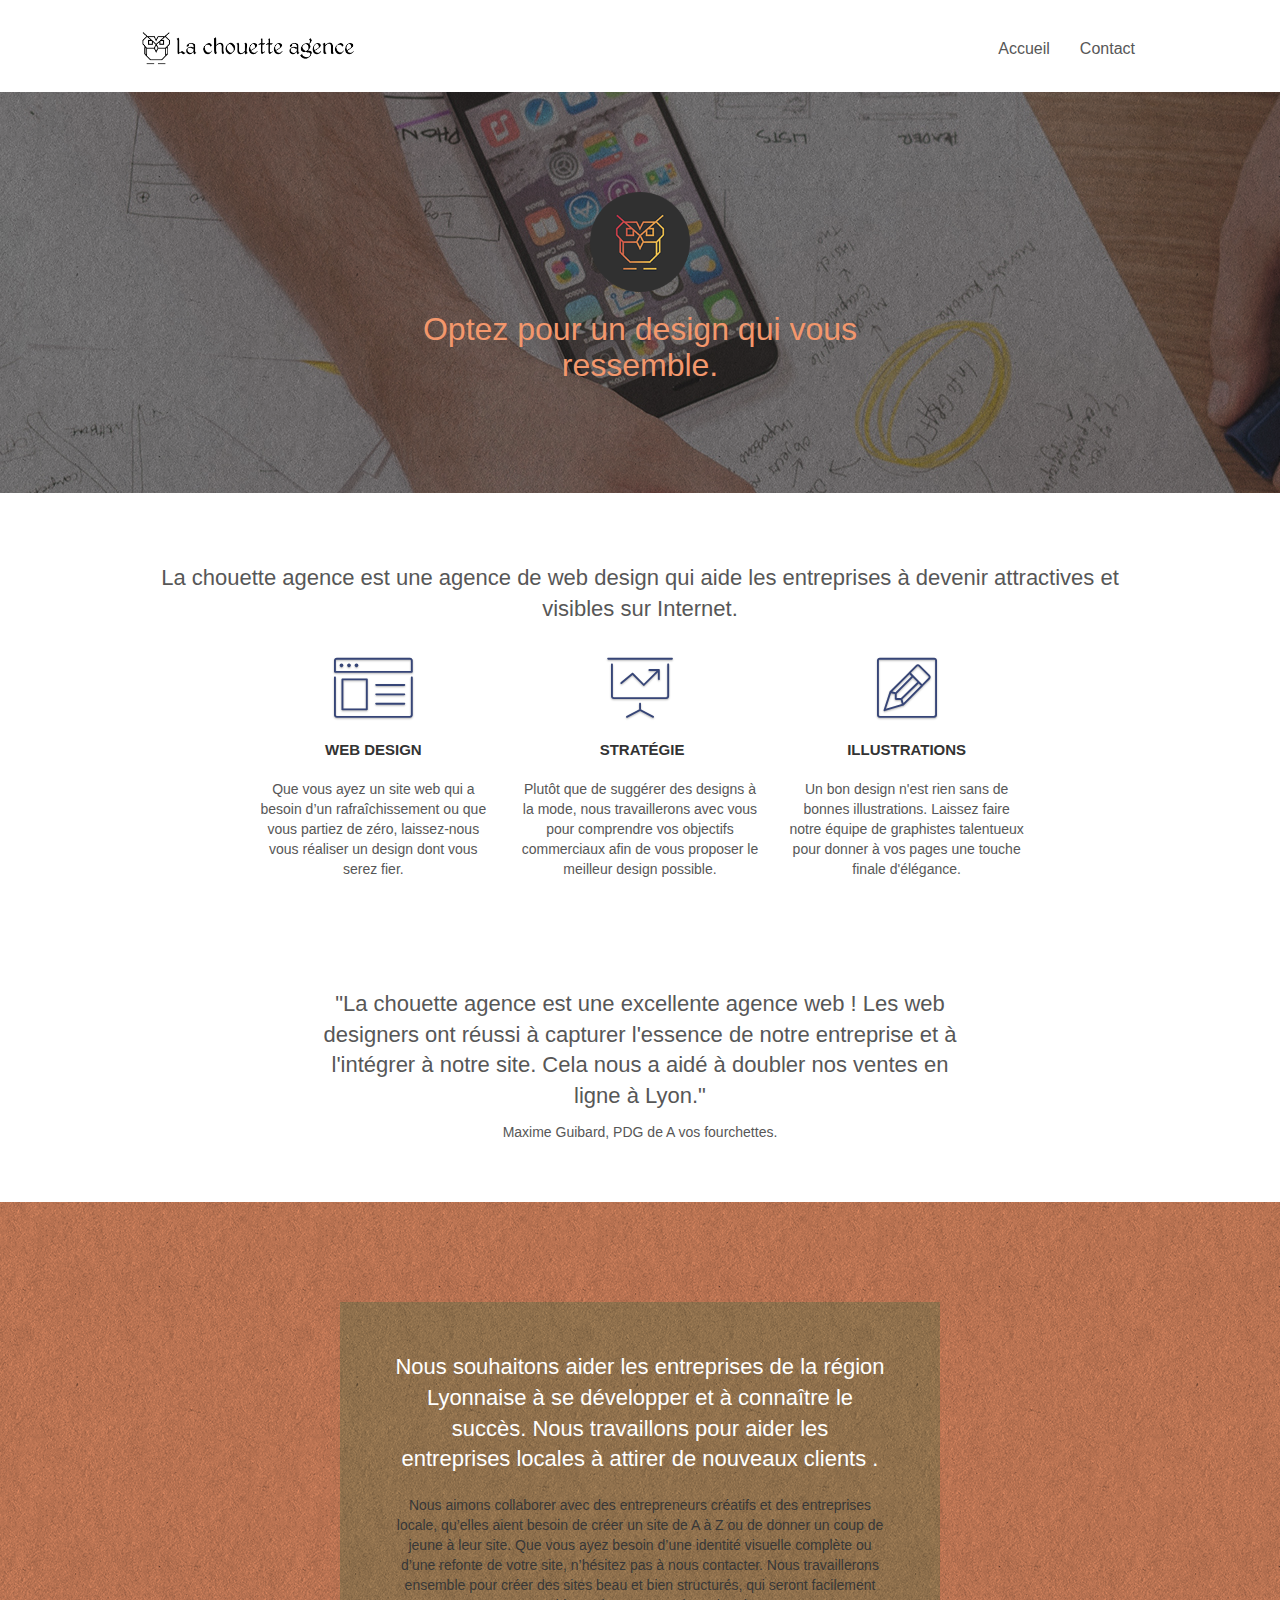
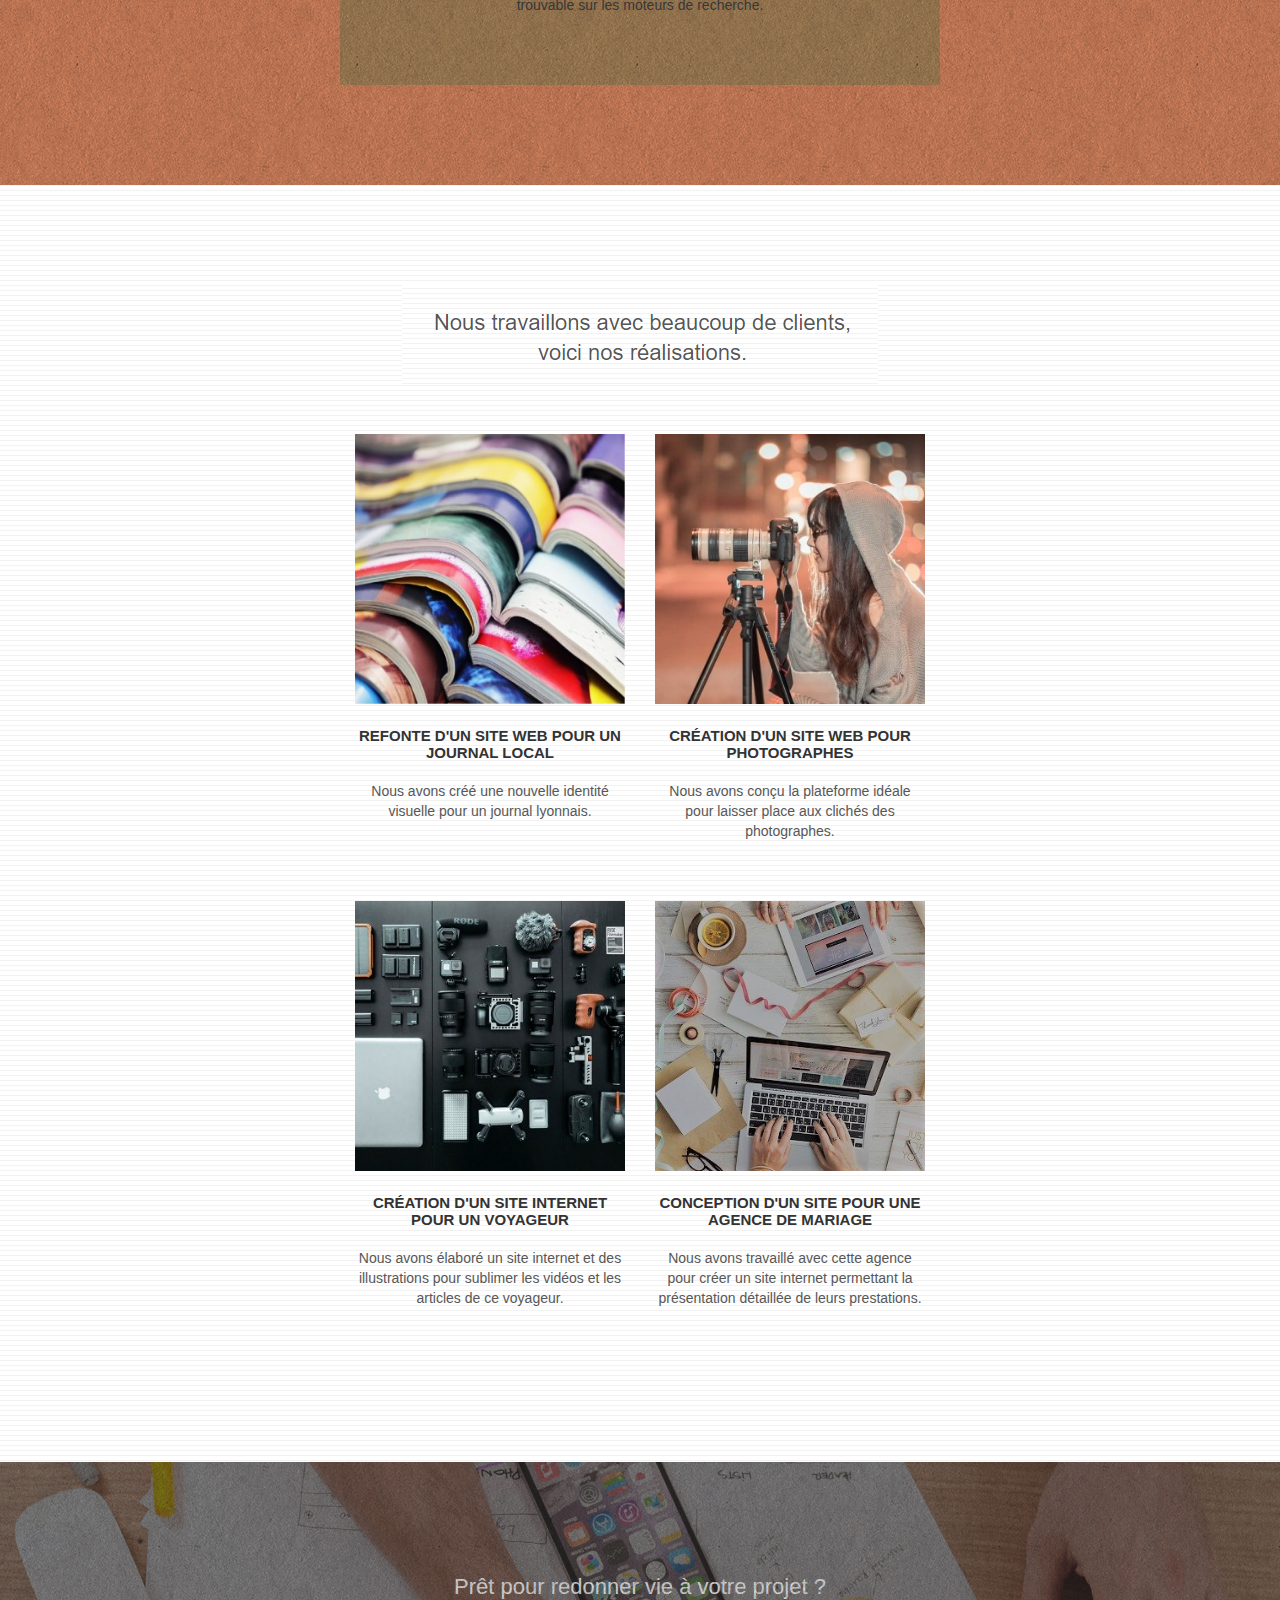
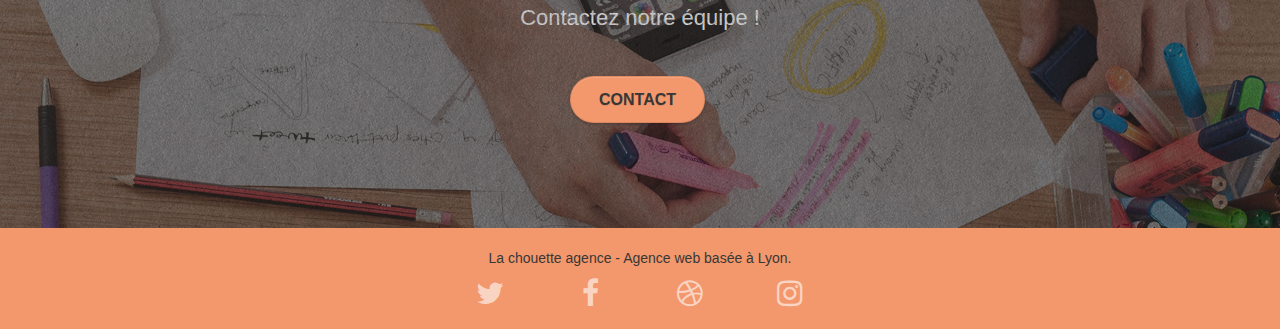
==== commit ad4f8dc0: "Adding SEO and Accessiibilty optimizations" ====
--- a/index.html
+++ b/index.html
@@ -1,300 +1,504 @@
-<!doctype html>
-<html lang="Default">
-<head>
-    <meta charset="utf-8">
-    <meta name="keywords" content="seo, google, site web, site internet, agence design paris, agence design, agence design,agence design,agence design,agence design,agence design,agence design,agence design,agence design">
-    <meta name="description" content="">
-    <meta name="viewport" content="width=device-width, initial-scale=1.0, viewport-fit=cover">
-    <link rel="shortcut icon" type="image/png" href="favicon.jpg">
-    
-	<link rel="stylesheet" type="text/css" href="./css/bootstrap.css">
-	<link rel="stylesheet" type="text/css" href="style.css">
-	<link rel="stylesheet" type="text/css" href="./css/font-awesome.css">
-	<link rel="stylesheet" type="text/css" href="./css/et-line.css">
-	
-    
-	<script src="./js/jquery-2.1.0.js"></script>
-	<script src="./js/bootstrap.js"></script>
-	<script src="./js/blocs.js"></script>
-	<script src="./js/jquery.touchSwipe.js" defer></script>
-	<script src="./js/gmaps.js"></script>
-
-    <title>.</title>
-
-    
-<!-- Analytics -->
- 
-<!-- Analytics END -->
-    
-</head>
-<body>
-<!-- Principal conteneur -->
-<div class="page-container">
-    
-<!-- bloc-0 -->
-<div class="bloc bgc-white l-bloc " id="bloc-0">
-	<div class="container bloc-sm">
-
-		<nav class="navbar row">
-			<div class="navbar-header">
-				<div class="keywords" style="color:#cccccc;font-size:1px;">Agence web à paris, stratégie web, web design, illustrations, design de site web, site web, web, internet, site internet, site</div>
-				<a class="navbar-brand" href="index.html"><img src="img/la-chouette-agence.png" alt="paris web design logo agence web meilleure agence" height="40" /></a>
-				<div class="keywords" style="color:#cccccc;font-size:1px;">Agence web à paris, stratégie web, web design, illustrations, design de site web, site web, web, internet, site internet, site</div>
-				<button id="nav-toggle" type="button" class="ui-navbar-toggle navbar-toggle" data-toggle="collapse" data-target=".navbar-1">
-					<span class="sr-only">Toggle navigation</span><span class="icon-bar"></span><span class="icon-bar"></span><span class="icon-bar"></span>
-				</button>
-			</div>
-			<div class="collapse navbar-collapse navbar-1 special-dropdown-nav">
-				<ul class="site-navigation nav navbar-nav">
-					<li>
-						<a href="index.html">Accueil</a>
-					</li>
-					<li>
-					</li>
-					<li>
-						<a href="page2.html">page2 &gt;</a>
-					</li>
-				</ul>
-			</div>
-		</nav>
-	</div>
-</div>
-<!-- bloc-0 END -->
-
-<!-- bloc-1-presentation -->
-<div class="bloc bgc-dark-slate-blue bg-banniere d-bloc bg-t-edge bloc-bg-texture texture-paper b-parallax" id="bloc-1-hero">
-	<div class="container bloc-lg">
-		<div class="row tight-width-whitespace">
-			<div class="col-sm-12">
-				<img src="img/logo.png" class="center-block image-resize-mode" width="100" alt="La chouette agence, agence web paris, création logo paris" />
-				<h1 class="text-center hero-bloc-text tc-white ">
-					La chouette agence.
-				</h1>
-				<div class="text-center">
-					<a href="page2.html" class="btn btn-lg btn-clean btn-rd cta-hero btn-atomic-tangerine" id="cta-hero">Contact</a>
-				</div>
-			</div>
-		</div>
-	</div>
-</div>
-<!-- bloc-1-presentation END -->
-
-<!-- bloc-2-services -->
-<div class="bloc bgc-white l-bloc" id="bloc-2-services">
-	<div class="container bloc-md">
-		<div class="row">
-			<div class="col-sm-12 text-center">
-				<img alt="agence web, agence web paris, web design paris, stratégie web" src="img/title.png" />
-			</div>
-		</div>
-		<div class="row voffset-lg med-width-whitespace">
-			<div class="col-sm-4">
-				<div class="text-center">
-					<span class="et-icon-browser sm-shadow icon-dark-slate-blue icons icon-lg"></span>
-				</div>
-				<h3 class="mg-md text-center">
-					Web design
-				</h3>
-				<p class="text-center ">
-					Que vous ayez un site web qui a besoin d&rsquo;un rafraîchissement ou que vous partiez de zéro, laissez-nous vous réaliser un design dont vous serez fier.
-				</p>
-			</div>
-			<div class="col-sm-4">
-				<div class="text-center">
-					<span class="et-icon-presentation sm-shadow icon-dark-slate-blue icons icon-lg"></span>
-				</div>
-				<h3 class="mg-md text-center">
-					&nbsp;Stratégie
-				</h3>
-				<p class="text-center ">
-					Plutôt que de suggérer des designs à la mode, nous travaillerons avec vous pour comprendre vos objectifs commerciaux afin de vous proposer le meilleur design possible.<br>
-				</p>
-			</div>
-			<div class="col-sm-4">
-				<div class="text-center">
-					<span class="et-icon-edit sm-shadow icon-dark-slate-blue icons icon-lg"></span>
-				</div>
-				<h3 class="mg-md text-center">
-					Illustrations
-				</h3>
-				<p class="text-center ">
-					Un bon design n'est rien sans de bonnes illustrations. Laissez faire notre équipe de graphistes talentueux pour donner à vos pages une touche finale d'élégance.
-				</p>
-			</div>
-		</div>
-		<div class="row voffset-lg voffset">
-			<div class="col-xs-12 col-md-8 col-md-offset-2 text-center">
-				<img alt="agence web, agence web paris, web design paris, stratégie web" src="img/citation.png" />
-
-			</div>
-		</div>
-	</div>
-</div>
-<!-- bloc-2-services END -->
-
-<!-- bloc-3-what-i-do -->
-<div class="bloc tc-white bgc-atomic-tangerine bg-presentation d-bloc bloc-bg-texture texture-paper b-parallax" id="bloc-3-what-i-do">
-	<div class="container bloc-lg">
-		<div class="row tight-width-whitespace black-background">
-			<div class="col-sm-12">
-				<h2 class="mg-md text-center tc-white">
-					Nous souhaitons aider les entreprises de la région Lyonnaise à se développer et à connaître le succès. Nous travaillons pour aider les entreprises locales à attirer de nouveaux clients .<br>
-				</h2>
-				<p class="text-center white">
-					Nous aimons collaborer avec des entrepreneurs créatifs et des entreprises locale, qu’elles aient besoin de créer un site de A à Z ou de donner un coup de jeune à leur site. Que vous ayez besoin d’une identité visuelle complète ou d’une refonte de votre site, n’hésitez pas à nous contacter. Nous travaillerons ensemble pour créer des sites beau et bien structurés, qui seront facilement trouvable sur les moteurs de recherche. <br><br><a class="ltc-white bold-link" href="page2.html">Contactez notre équipe</a><br>
-				</p>
-			</div>
-		</div>
-	</div>
-</div>
-<!-- bloc-3-what-i-do END -->
-
-<!-- bloc-4-portfolio -->
-<div class="bloc bgc-white bg-lines-h2-bg bg-repeat l-bloc" id="bloc-4-portfolio">
-	<div class="container bloc-lg">
-		<div class="row">
-			<div class="col-sm-12 text-center">
-				<img alt="agence web, agence web paris, web design paris, stratégie web" src="img/title2.png" />
-			</div>
-		</div>
-		<div class="row tight-width-whitespace portfolio-row">
-			<div class="col-sm-6">
-				<a href="#" data-lightbox="img/1.jpg" data-gallery-id="gallery-1" data-caption="Refonte d'un site web pour un journal local" data-frame="snapshot-lb"><img src="img/1.jpg" alt="paris web design logo agence web meilleure agence et refonte site web journal" class="img-responsive portfolio-thumb" /></a>
-				<h3 class="mg-md text-center">
-					Refonte d'un site web pour un journal local
-				</h3>
-				<p class="text-center">
-					Nous avons créé une nouvelle identité visuelle pour un journal lyonnais.
-				</p>
-			</div>
-			<div class="col-sm-6">
-				<a href="#" data-lightbox="img/2.jpg" data-gallery-id="gallery-1" data-caption="Création d'un site web pour photographes" data-frame="snapshot-lb"><img src="img/2.jpg" class="img-responsive portfolio-thumb" alt="paris web design logo agence web meilleure agence, Création d'un site web pour photographes" /></a>
-				<h3 class="mg-md text-center">
-					Création d'un site web pour photographes
-				</h3>
-				<p class="text-center">
-					Nous avons conçu la plateforme idéale pour laisser place aux clichés des photographes.
-				</p>
-			</div>
-		</div>
-		<div class="row tight-width-whitespace portfolio-row">
-			<div class="col-sm-6">
-				<a href="#" data-lightbox="img/3.bmp" data-gallery-id="gallery-1" data-caption="Création d'un site internet pour un voyageur" data-frame="snapshot-lb"><img src="img/3.bmp" class="img-responsive portfolio-thumb" alt="paris web design logo agence web meilleure agence, Création d'un site web pour voyageur"/></a>
-				<h3 class="mg-md text-center">
-					Création d'un site internet pour un voyageur
-				</h3>
-				<p class="text-center">
-					Nous avons élaboré un site internet et des illustrations pour sublimer les vidéos et les articles de ce voyageur.
-				</p>
-			</div>
-			<div class="col-sm-6">
-				<a href="#" data-lightbox="img/4.bmp" data-gallery-id="gallery-1" data-caption="Conception d'un site pour une agence de mariage" data-frame="snapshot-lb"><img src="img/4.bmp" class="img-responsive portfolio-thumb" alt="paris web design logo agence web meilleure agence, Création d'un site web pour agence de mariage" /></a>
-				<h3 class="mg-md text-center">
-					Conception d'un site pour une agence de mariage
-				</h3>
-				<p class="text-center">
-					Nous avons travaillé avec cette agence pour créer un site internet permettant la présentation détaillée de leurs prestations.
-				</p>
-			</div>
-		</div>
-	</div>
-</div>
-<!-- bloc-4-portfolio END -->
-
-<!-- bloc-5-cta -->
-<div class="bloc bgc-dark-slate-blue bg-banniere d-bloc bloc-bg-texture texture-paper" id="bloc-5-cta">
-	<div class="container bloc-lg">
-		<div class="row">
-			<h2 class="mg-md text-center tc-white">
-				Prêt pour redonner vie à votre projet ?<br>Contactez notre équipe !
-			</h2>
-			<div class="col-sm-12 text-center">
-				<a href="page2.html" class="btn btn-atomic-tangerine btn-clean btn-rd btn-lg cta-hero">Contact</a>
-			</div>
-		</div>
-	</div>
-</div>
-<!-- bloc-5-cta END -->
-
-<!-- Footer - bloc-8 -->
-<div class="bloc bgc-atomic-tangerine d-bloc" id="bloc-8">
-	<div class="container bloc-sm">
-		<div class="row">
-			<div class="col-sm-12">
-				<p class="text-center white">
-					La chouette agence - Agence web basée à Lyon.<br>
-				</p>
-				<div class="row row-no-gutters social">
-					<div class="col-sm-3">
-						<div class="text-center">
-							<a class="social" href="index.html"><span class="fa fa-twitter icon-md"></span></a>
-						</div>
-					</div>
-					<div class="col-sm-3">
-						<div class="text-center">
-							<a class="social" href="index.html"><span class="fa fa-facebook icon-md"></span></a>
-						</div>
-					</div>
-					<div class="col-sm-3">
-						<div class="text-center">
-							<a class="social" href="index.html"><span class="fa fa-dribbble icon-md"></span></a>
-						</div>
-					</div>
-					<div class="col-sm-3">
-						<div class="text-center">
-							<a class="social" href="index.html"><span class="fa fa-instagram icon-md"></span></a>
-						</div>
-					</div>
-					<div class="keywords" style="color:#F3976C;">Agence web à paris, stratégie web, web design, illustrations, design de site web, site web, web, internet, site internet, site</div>
-				</div>
-				<div class="row">
-					<div class="col-sm-4">
-						Partenaires
-							<ul>
-								<li><a href="voiture.com">voiture.com</a></li>
-								<li><a href="pizza.com">pizza.com</a></li>
-								<li><a href="matoiture.com">matoiture.com</a></li>
-								<li><a href="immobilierseo.com">immobilierseo.com</a></li>
-							</ul>		
-					</div>
-					<div class="col-sm-4">
-						Annuaires liste 1
-						<ul>
-							<li><a href="annuaireagence.com">annuaireagence.com</a></li>
-							<li><a href="annuaireseo.com">annuaireseo.com</a></li>
-							<li><a href="annuairemarketing.com">annuairemarketing.com</a></li>
-							<li><a href="123seoture.com">123seo.com</a></li>
-							<li><a href="123site.com">123site.com</a></li>
-							<li><a href="annuairewordpress.com">annuairewordpress.com</a></li>
-							<li><a href="listeagence.com">listeagence.com</a></li>
-							<li><a href="meilleuresagencesparis.com">meilleuresagencesparis.com</a></li>
-							<li><a href="listeseo.com">listeseo.com</a></li>
-						</ul>
-					</div>
-					<div class="col-sm-4">
-						Annuaires liste 2
-						<ul>
-							<li><a href="betterseo.com">betterseo.com</a></li>
-							<li><a href="ameliorerseo.com">ameliorerseo.com</a></li>
-							<li><a href="seojuicelien.com">seojuicelien.com</a></li>
-							<li><a href="meilleursliens.com">meilleursliens.com</a></li>
-							<li><a href="liensagogo.com">liensagogo.com</a></li>
-							<li><a href="backlink.com">backlink.com</a></li>
-							<li><a href="linkjuiceannuaire.com">linkjuiceannuaire.com</a></li>
-							<li><a href="remontersurgoogle.com">remontersurgoogle.com</a></li>
-							<li><a href="vraiseofiable.com">vraiseofiable.com</a></li>
-						</ul>
-					</div>
-				</div>
-			</div>
-		</div>
-	</div>
-</div>
-<!-- Footer - bloc-8 END -->
-
-</div>
-<!-- Principal conteneur END -->
-    
-
-</body>
+<!DOCTYPE html>
+<html lang="fr">
+  <head>
+    <meta charset="utf-8" />
+    <!--<meta
+      name="keywords"
+      content="seo, google, site web, site internet, agence design paris, agence design, agence design,agence design,agence design,agence design,agence design,agence design,agence design,agence design"
+    />-->
+    <meta
+      name="description"
+      content="Site web de l'agence La chouette agence qui souhaite aider les entreprises de la région Lyonnaise à se développer et à connaître le succès."
+    />
+    <meta name="viewport" content="width=device-width, initial-scale=1.0" />
+    <meta
+      name="google-site-verification"
+      content="39ro4SsnwTtyOF4ANi2qi7jp_uOKLw4sJYygEkfNiKY"
+    />
+    <link rel="shortcut icon" type="image/png" href="favicon.jpg" />
+
+    <link rel="stylesheet" type="text/css" href="./css/bootstrap.css" />
+    <link rel="stylesheet" type="text/css" href="style.css" />
+    <link rel="stylesheet" type="text/css" href="./css/font-awesome.css" defer/>
+    <link rel="stylesheet" type="text/css" href="./css/et-line.css" />
+
+    <script src="./js/jquery-2.1.0.js"></script>
+    <script src="./js/bootstrap.js"></script>
+    <script src="./js/blocs.js"></script>
+    <script src="./js/jquery.touchSwipe.js"></script>
+    <script src="./js/gmaps.js"></script>
+
+    <title>La chouette agence</title>
+
+    <!-- Analytics -->
+
+    <!-- Analytics END -->
+  </head>
+  <body>
+    <!-- Principal conteneur -->
+    <div class="page-container">
+      <!-- bloc-0 -->
+      <div class="bloc bgc-white l-bloc" id="bloc-0">
+        <div class="container bloc-sm">
+          <nav class="navbar row">
+            <div class="navbar-header">
+              <!--<div class="keywords" style="color: #cccccc; font-size: 1px">
+                Agence web à paris, stratégie web, web design, illustrations,
+                design de site web, site web, web, internet, site internet, site
+              </div>-->
+              <a class="navbar-brand" href="index.html"
+                ><img
+                  src="img/la-chouette-agence.png"
+                  alt="Logo et titre de la chouette agence"
+                  height="40"
+              /></a>
+              <!--<div class="keywords" style="color: #cccccc; font-size: 1px">
+                Agence web à paris, stratégie web, web design, illustrations,
+                design de site web, site web, web, internet, site internet, site
+              </div>-->
+              <button
+                id="nav-toggle"
+                type="button"
+                class="ui-navbar-toggle navbar-toggle"
+                data-toggle="collapse"
+                data-target=".navbar-1"
+              >
+                <span class="sr-only">Toggle navigation</span
+                ><span class="icon-bar"></span><span class="icon-bar"></span
+                ><span class="icon-bar"></span>
+              </button>
+            </div>
+            <div class="collapse navbar-collapse navbar-1 special-dropdown-nav">
+              <ul class="site-navigation nav navbar-nav">
+                <li>
+                  <a href="#">Accueil</a>
+                </li>
+                <li></li>
+                <li>
+                  <a href="page2.html">Contact</a>
+                </li>
+              </ul>
+            </div>
+          </nav>
+        </div>
+      </div>
+      <!-- bloc-0 END -->
+
+      <!-- bloc-1-presentation -->
+      <div
+        class="
+          bloc
+          bgc-dark-slate-blue
+          bg-banniere
+          d-bloc
+          bg-t-edge
+          bloc-bg-texture
+          texture-paper
+          b-parallax
+        "
+        id="bloc-1-hero"
+      >
+        <div class="container bloc-lg">
+          <div class="row tight-width-whitespace">
+            <div class="col-sm-12">
+              <img
+                src="img/logo.png"
+                class="center-block image-resize-mode"
+                width="100"
+                alt="Logo de la chouette agence"
+              />
+              <h1 class="text-center hero-bloc-text tc-orange">
+                Optez pour un design qui vous ressemble.
+              </h1>
+              <div class="text-center">
+                <!--<a
+                  href="page2.html"
+                  class="
+                    btn btn-lg btn-clean btn-rd
+                    cta-hero
+                    btn-atomic-tangerine
+                  "
+                  id="cta-hero"
+                  >Contact</a
+                >-->
+              </div>
+            </div>
+          </div>
+        </div>
+      </div>
+      <!-- bloc-1-presentation END -->
+
+      <!-- bloc-2-services -->
+      <div class="bloc bgc-white l-bloc" id="bloc-2-services">
+        <div class="container bloc-md">
+          <div class="row">
+            <div class="col-sm-12 text-center">
+              <!--<img
+                alt="agence web, agence web paris, web design paris, stratégie web"
+                src="img/title.png"
+              />-->
+              <h2>
+                La chouette agence est une agence de web design qui aide les
+                entreprises à devenir attractives et visibles sur Internet.
+              </h2>
+            </div>
+          </div>
+          <div class="row voffset-lg med-width-whitespace">
+            <div class="col-sm-4">
+              <div class="text-center">
+                <span
+                  class="
+                    et-icon-browser
+                    sm-shadow
+                    icon-dark-slate-blue
+                    icons
+                    icon-lg
+                  "
+                ></span>
+              </div>
+              <h3 class="mg-md text-center">Web design</h3>
+              <p class="text-center">
+                Que vous ayez un site web qui a besoin d&rsquo;un
+                rafraîchissement ou que vous partiez de zéro, laissez-nous vous
+                réaliser un design dont vous serez fier.
+              </p>
+            </div>
+            <div class="col-sm-4">
+              <div class="text-center">
+                <span
+                  class="
+                    et-icon-presentation
+                    sm-shadow
+                    icon-dark-slate-blue
+                    icons
+                    icon-lg
+                  "
+                ></span>
+              </div>
+              <h3 class="mg-md text-center">&nbsp;Stratégie</h3>
+              <p class="text-center">
+                Plutôt que de suggérer des designs à la mode, nous travaillerons
+                avec vous pour comprendre vos objectifs commerciaux afin de vous
+                proposer le meilleur design possible.<br />
+              </p>
+            </div>
+            <div class="col-sm-4">
+              <div class="text-center">
+                <span
+                  class="
+                    et-icon-edit
+                    sm-shadow
+                    icon-dark-slate-blue
+                    icons
+                    icon-lg
+                  "
+                ></span>
+              </div>
+              <h3 class="mg-md text-center">Illustrations</h3>
+              <p class="text-center">
+                Un bon design n'est rien sans de bonnes illustrations. Laissez
+                faire notre équipe de graphistes talentueux pour donner à vos
+                pages une touche finale d'élégance.
+              </p>
+            </div>
+          </div>
+          <div class="row voffset-lg voffset">
+            <div class="col-xs-12 col-md-8 col-md-offset-2 text-center">
+              <!--<img
+                alt="agence web, agence web paris, web design paris, stratégie web"
+                src="img/citation.png"
+              />-->
+              <h2>
+                "La chouette agence est une excellente agence web ! Les web
+                designers ont réussi à capturer l'essence de notre entreprise et
+                à l'intégrer à notre site. Cela nous a aidé à doubler nos ventes
+                en ligne à Lyon."
+              </h2>
+              <p class="text-center">
+                Maxime Guibard, PDG de A vos fourchettes.
+              </p>
+            </div>
+          </div>
+        </div>
+      </div>
+      <!-- bloc-2-services END -->
+
+      <!-- bloc-3-what-i-do -->
+      <div
+        class="
+          bloc
+          tc-white
+          bgc-atomic-tangerine
+          bg-presentation
+          d-bloc
+          bloc-bg-texture
+          texture-paper
+          b-parallax
+        "
+        id="bloc-3-what-i-do"
+      >
+        <div class="container bloc-lg">
+          <div class="row tight-width-whitespace black-background">
+            <div class="col-sm-12">
+              <h2 class="mg-md text-center tc-white">
+                Nous souhaitons aider les entreprises de la région Lyonnaise à
+                se développer et à connaître le succès. Nous travaillons pour
+                aider les entreprises locales à attirer de nouveaux clients .<br />
+              </h2>
+              <p class="text-center white">
+                Nous aimons collaborer avec des entrepreneurs créatifs et des
+                entreprises locale, qu’elles aient besoin de créer un site de A
+                à Z ou de donner un coup de jeune à leur site. Que vous ayez
+                besoin d’une identité visuelle complète ou d’une refonte de
+                votre site, n’hésitez pas à nous contacter. Nous travaillerons
+                ensemble pour créer des sites beau et bien structurés, qui
+                seront facilement trouvable sur les moteurs de recherche.
+                <br /><br /><!--<a class="ltc-white bold-link" href="page2.html"
+                  >Contactez notre équipe</a
+                ><br />-->
+              </p>
+            </div>
+          </div>
+        </div>
+      </div>
+      <!-- bloc-3-what-i-do END -->
+
+      <!-- bloc-4-portfolio -->
+      <div
+        class="bloc bgc-white bg-lines-h2-bg bg-repeat l-bloc"
+        id="bloc-4-portfolio"
+      >
+        <div class="container bloc-lg">
+          <div class="row">
+            <div class="col-sm-12 text-center">
+              <img
+                alt="agence web, agence web paris, web design paris, stratégie web"
+                src="img/title2.png"
+              />
+            </div>
+          </div>
+          <div class="row tight-width-whitespace portfolio-row">
+            <div class="col-sm-6">
+              <a
+                href="#"
+                data-lightbox="img/1.jpg"
+                data-gallery-id="gallery-1"
+                data-caption="Refonte d'un site web pour un journal local"
+                data-frame="snapshot-lb"
+                ><img
+                  src="img/1.jpg"
+                  alt="paris web design logo agence web meilleure agence et refonte site web journal"
+                  class="img-responsive portfolio-thumb"
+              /></a>
+              <h3 class="mg-md text-center">
+                Refonte d'un site web pour un journal local
+              </h3>
+              <p class="text-center">
+                Nous avons créé une nouvelle identité visuelle pour un journal
+                lyonnais.
+              </p>
+            </div>
+            <div class="col-sm-6">
+              <a
+                href="#"
+                data-lightbox="img/2.jpg"
+                data-gallery-id="gallery-1"
+                data-caption="Création d'un site web pour photographes"
+                data-frame="snapshot-lb"
+                ><img
+                  src="img/2.jpg"
+                  class="img-responsive portfolio-thumb"
+                  alt="paris web design logo agence web meilleure agence, Création d'un site web pour photographes"
+              /></a>
+              <h3 class="mg-md text-center">
+                Création d'un site web pour photographes
+              </h3>
+              <p class="text-center">
+                Nous avons conçu la plateforme idéale pour laisser place aux
+                clichés des photographes.
+              </p>
+            </div>
+          </div>
+          <div class="row tight-width-whitespace portfolio-row">
+            <div class="col-sm-6">
+              <a
+                href="#"
+                data-lightbox="img/3.jpg"
+                data-gallery-id="gallery-1"
+                data-caption="Création d'un site internet pour un voyageur"
+                data-frame="snapshot-lb"
+                ><img
+                  src="img/3.jpg"
+                  class="img-responsive portfolio-thumb"
+                  alt="paris web design logo agence web meilleure agence, Création d'un site web pour voyageur"
+              /></a>
+              <h3 class="mg-md text-center">
+                Création d'un site internet pour un voyageur
+              </h3>
+              <p class="text-center">
+                Nous avons élaboré un site internet et des illustrations pour
+                sublimer les vidéos et les articles de ce voyageur.
+              </p>
+            </div>
+            <div class="col-sm-6">
+              <a
+                href="#"
+                data-lightbox="img/4.jpg"
+                data-gallery-id="gallery-1"
+                data-caption="Conception d'un site pour une agence de mariage"
+                data-frame="snapshot-lb"
+                ><img
+                  src="img/4.jpg"
+                  class="img-responsive portfolio-thumb"
+                  alt="paris web design logo agence web meilleure agence, Création d'un site web pour agence de mariage"
+              /></a>
+              <h3 class="mg-md text-center">
+                Conception d'un site pour une agence de mariage
+              </h3>
+              <p class="text-center">
+                Nous avons travaillé avec cette agence pour créer un site
+                internet permettant la présentation détaillée de leurs
+                prestations.
+              </p>
+            </div>
+          </div>
+        </div>
+      </div>
+      <!-- bloc-4-portfolio END -->
+
+      <!-- bloc-5-cta -->
+      <div
+        class="
+          bloc
+          bgc-dark-slate-blue
+          bg-banniere
+          d-bloc
+          bloc-bg-texture
+          texture-paper
+        "
+        id="bloc-5-cta"
+      >
+        <div class="container bloc-lg">
+          <div class="row">
+            <h2 class="mg-md text-center tc-white">
+              Prêt pour redonner vie à votre projet ?<br />Contactez notre
+              équipe !
+            </h2>
+            <div class="col-sm-12 text-center">
+              <a
+                href="page2.html"
+                class="
+                  btn btn-atomic-tangerine btn-clean btn-rd btn-lg
+                  cta-hero
+                "
+                >Contact</a
+              >
+            </div>
+          </div>
+        </div>
+      </div>
+      <!-- bloc-5-cta END -->
+
+      <!-- Footer - bloc-8 -->
+      <div class="bloc bgc-atomic-tangerine d-bloc" id="bloc-8">
+        <div class="container bloc-sm">
+          <div class="row">
+            <div class="col-sm-12">
+              <p class="text-center white">
+                La chouette agence - Agence web basée à Lyon.<br />
+              </p>
+              <div class="row row-no-gutters social">
+                <div class="col-sm-3">
+                  <div class="text-center">
+                    <a class="social" href="https://twitter.com/" aria-label="twitter"
+                      ><span class="fa fa-twitter icon-md"></span
+                    ></a>
+                  </div>
+                </div>
+                <div class="col-sm-3">
+                  <div class="text-center">
+                    <a class="social" href="https://www.facebook.com/" aria-label="facebook"
+                      ><span class="fa fa-facebook icon-md"></span
+                    ></a>
+                  </div>
+                </div>
+                <div class="col-sm-3">
+                  <div class="text-center">
+                    <a class="social" href="https://dribbble.com/" aria-label="dribbble"
+                      ><span class="fa fa-dribbble icon-md"></span
+                    ></a>
+                  </div>
+                </div>
+                <div class="col-sm-3">
+                  <div class="text-center">
+                    <a class="social" href="https://www.instagram.com/" aria-label="instagram"
+                      ><span class="fa fa-instagram icon-md"></span
+                    ></a>
+                  </div>
+                </div>
+               <!--<div class="keywords" style="color: #f3976c">
+                  Agence web à paris, stratégie web, web design, illustrations,
+                  design de site web, site web, web, internet, site internet,
+                  site
+                </div>-->
+              </div>
+              <!--<div class="row">
+                <div class="col-sm-4">
+                  Partenaires
+                  <ul>
+                    <li><a href="voiture.com">voiture.com</a></li>
+                    <li><a href="pizza.com">pizza.com</a></li>
+                    <li><a href="matoiture.com">matoiture.com</a></li>
+                    <li><a href="immobilierseo.com">immobilierseo.com</a></li>
+                  </ul>
+                </div>
+                <div class="col-sm-4">
+                  Annuaires liste 1
+                  <ul>
+                    <li><a href="annuaireagence.com">annuaireagence.com</a></li>
+                    <li><a href="annuaireseo.com">annuaireseo.com</a></li>
+                    <li>
+                      <a href="annuairemarketing.com">annuairemarketing.com</a>
+                    </li>
+                    <li><a href="123seoture.com">123seo.com</a></li>
+                    <li><a href="123site.com">123site.com</a></li>
+                    <li>
+                      <a href="annuairewordpress.com">annuairewordpress.com</a>
+                    </li>
+                    <li><a href="listeagence.com">listeagence.com</a></li>
+                    <li>
+                      <a href="meilleuresagencesparis.com"
+                        >meilleuresagencesparis.com</a
+                      >
+                    </li>
+                    <li><a href="listeseo.com">listeseo.com</a></li>
+                  </ul>
+                </div>
+                <div class="col-sm-4">
+                  Annuaires liste 2
+                  <ul>
+                    <li><a href="betterseo.com">betterseo.com</a></li>
+                    <li><a href="ameliorerseo.com">ameliorerseo.com</a></li>
+                    <li><a href="seojuicelien.com">seojuicelien.com</a></li>
+                    <li><a href="meilleursliens.com">meilleursliens.com</a></li>
+                    <li><a href="liensagogo.com">liensagogo.com</a></li>
+                    <li><a href="backlink.com">backlink.com</a></li>
+                    <li>
+                      <a href="linkjuiceannuaire.com">linkjuiceannuaire.com</a>
+                    </li>
+                    <li>
+                      <a href="remontersurgoogle.com">remontersurgoogle.com</a>
+                    </li>
+                    <li><a href="vraiseofiable.com">vraiseofiable.com</a></li>
+                  </ul>
+                </div>
+              </div>
+            </div>
+          </div>
+        </div>
+      </div>-->
+      <!-- Footer - bloc-8 END -->
+    </div>
+    <!-- Principal conteneur END -->
+  </body>
 </html>
--- a/style.css
+++ b/style.css
@@ -1,59 +1,59 @@
 body {
-    margin: 0;
-    padding: 0;
-    background: #FFF;
-    overflow-x: hidden;
-    -webkit-font-smoothing: antialiased;
-    -moz-osx-font-smoothing: grayscale;
+  margin: 0;
+  padding: 0;
+  background: #fff;
+  overflow-x: hidden;
+  -webkit-font-smoothing: antialiased;
+  -moz-osx-font-smoothing: grayscale;
 }
 
 a,
 button {
-    transition: all .3s ease-in-out;
-    outline: none!important;
+  transition: all 0.3s ease-in-out;
+  outline: none !important;
 }
 
 a:hover {
-    text-decoration: none;
-    cursor: pointer;
+  text-decoration: none;
+  cursor: pointer;
 }
 
 #page-loading-blocs-notifaction {
-    position: fixed;
-    top: 0;
-    bottom: 0;
-    width: 100%;
-    z-index: 100000;
-    background: #FFFFFF url("img/pageload-spinner.gif") no-repeat center center;
+  position: fixed;
+  top: 0;
+  bottom: 0;
+  width: 100%;
+  z-index: 100000;
+  background: #ffffff url("img/pageload-spinner.gif") no-repeat center center;
 }
 
 .bloc {
-    width: 100%;
-    clear: both;
-    background: 50% 50% no-repeat;
-    padding: 0 50px;
-    -webkit-background-size: cover;
-    -moz-background-size: cover;
-    -o-background-size: cover;
-    background-size: cover;
-    position: relative;
+  width: 100%;
+  clear: both;
+  background: 50% 50% no-repeat;
+  padding: 0 50px;
+  -webkit-background-size: cover;
+  -moz-background-size: cover;
+  -o-background-size: cover;
+  background-size: cover;
+  position: relative;
 }
 
 .bloc .container {
-    padding-left: 0;
-    padding-right: 0;
+  padding-left: 0;
+  padding-right: 0;
 }
 
 .bloc-lg {
-    padding: 100px 50px;
+  padding: 100px 50px;
 }
 
 .bloc-md {
-    padding: 50px;
+  padding: 50px;
 }
 
 .bloc-sm {
-    padding: 20px 50px;
+  padding: 20px 50px;
 }
 
 .bg-center,
@@ -66,45 +66,45 @@
 .bg-tr-edge,
 .bg-br-edge,
 .bg-repeat {
-    -webkit-background-size: auto!important;
-    -moz-background-size: auto!important;
-    -o-background-size: auto!important;
-    background-size: auto!important;
+  -webkit-background-size: auto !important;
+  -moz-background-size: auto !important;
+  -o-background-size: auto !important;
+  background-size: auto !important;
 }
 
 .bg-repeat {
-    background: repeat;
+  background: repeat;
 }
 
 .bg-t-edge {
-    background: top no-repeat;
+  background: top no-repeat;
 }
 
 .bloc-bg-texture::before {
-    content: "";
-    background-size: 2px 2px;
-    position: absolute;
-    top: 0;
-    bottom: 0;
-    left: 0;
-    right: 0;
+  content: "";
+  background-size: 2px 2px;
+  position: absolute;
+  top: 0;
+  bottom: 0;
+  left: 0;
+  right: 0;
 }
 
 .texture-paper::before {
-    background: url("img/texture-paper.png");
-    background-size: 280px 280px;
+  background: url("img/texture-paper.png");
+  background-size: 280px 280px;
 }
 
 .b-parallax {
-    background-attachment: fixed;
+  background-attachment: fixed;
 }
 
 .d-bloc {
-    color: rgba(255, 255, 255, .7);
+  color: rgba(255, 255, 255, 0.7);
 }
 
 .d-bloc button:hover {
-    color: rgba(255, 255, 255, .9);
+  color: rgba(255, 255, 255, 0.9);
 }
 
 .d-bloc .icon-round,
@@ -112,11 +112,11 @@
 .d-bloc .icon-rounded,
 .d-bloc .icon-semi-rounded-a,
 .d-bloc .icon-semi-rounded-b {
-    border-color: rgba(255, 255, 255, .9);
+  border-color: rgba(255, 255, 255, 0.9);
 }
 
 .d-bloc .divider-h span {
-    border-color: rgba(255, 255, 255, .2);
+  border-color: rgba(255, 255, 255, 0.2);
 }
 
 .d-bloc .a-btn,
@@ -133,7 +133,7 @@
 .d-bloc h5 a,
 .d-bloc h6 a,
 .d-bloc p a {
-    color: rgba(255, 255, 255, .6);
+  color: rgba(255, 255, 255, 0.6);
 }
 
 .d-bloc .a-btn:hover,
@@ -150,57 +150,57 @@
 .d-bloc h5 a:hover,
 .d-bloc h6 a:hover,
 .d-bloc p a:hover {
-    color: rgba(255, 255, 255, 1);
+  color: rgba(255, 255, 255, 1);
 }
 
 .d-bloc .navbar-toggle .icon-bar {
-    background: rgba(255, 255, 255, 1);
+  background: rgba(255, 255, 255, 1);
 }
 
 .d-bloc .btn-wire,
 .d-bloc .btn-wire:hover {
-    color: rgba(255, 255, 255, 1);
-    border-color: rgba(255, 255, 255, 1);
+  color: rgba(255, 255, 255, 1);
+  border-color: rgba(255, 255, 255, 1);
 }
 
 .d-bloc .panel {
-    color: rgba(0, 0, 0, .5);
+  color: rgba(0, 0, 0, 0.5);
 }
 
 .d-bloc .panel button:hover {
-    color: rgba(0, 0, 0, .7);
+  color: rgba(0, 0, 0, 0.7);
 }
 
 .d-bloc .panel icon {
-    border-color: rgba(0, 0, 0, .7);
+  border-color: rgba(0, 0, 0, 0.7);
 }
 
 .d-bloc .panel .divider-h span {
-    border-color: rgba(0, 0, 0, .1);
+  border-color: rgba(0, 0, 0, 0.1);
 }
 
 .d-bloc .panel .a-btn {
-    color: rgba(0, 0, 0, .6);
+  color: rgba(0, 0, 0, 0.6);
 }
 
 .d-bloc .panel .a-btn:hover {
-    color: rgba(0, 0, 0, 1);
+  color: rgba(0, 0, 0, 1);
 }
 
 .d-bloc .panel .btn-wire,
 .d-bloc .panel .btn-wire:hover {
-    color: rgba(0, 0, 0, .7);
-    border-color: rgba(0, 0, 0, .3);
+  color: rgba(0, 0, 0, 0.7);
+  border-color: rgba(0, 0, 0, 0.3);
 }
 
 .d-bloc .panel,
 .l-bloc {
-    color: rgba(0, 0, 0, .5);
+  color: rgba(0, 0, 0, 0.5);
 }
 
 .d-bloc .panel button:hover,
 .l-bloc button:hover {
-    color: rgba(0, 0, 0, .7);
+  color: rgba(0, 0, 0, 0.7);
 }
 
 .l-bloc .icon-round,
@@ -208,12 +208,12 @@
 .l-bloc .icon-rounded,
 .l-bloc .icon-semi-rounded-a,
 .l-bloc .icon-semi-rounded-b {
-    border-color: rgba(0, 0, 0, .7);
+  border-color: rgba(0, 0, 0, 0.7);
 }
 
 .d-bloc .panel .divider-h span,
 .l-bloc .divider-h span {
-    border-color: rgba(0, 0, 0, .1);
+  border-color: rgba(0, 0, 0, 0.1);
 }
 
 .d-bloc .panel .a-btn,
@@ -231,7 +231,7 @@
 .l-bloc h5 a,
 .l-bloc h6 a,
 .l-bloc p a {
-    color: rgba(0, 0, 0, .6);
+  color: rgba(0, 0, 0, 0.6);
 }
 
 .d-bloc .panel .a-btn:hover,
@@ -249,394 +249,396 @@
 .l-bloc h5 a:hover,
 .l-bloc h6 a:hover,
 .l-bloc p a:hover {
-    color: rgba(0, 0, 0, 1);
+  color: rgba(0, 0, 0, 1);
 }
 
 .l-bloc .navbar-toggle .icon-bar {
-    color: rgba(0, 0, 0, .6);
+  color: rgba(0, 0, 0, 0.6);
 }
 
 .d-bloc .panel .btn-wire,
 .d-bloc .panel .btn-wire:hover,
 .l-bloc .btn-wire,
 .l-bloc .btn-wire:hover {
-    color: rgba(0, 0, 0, .7);
-    border-color: rgba(0, 0, 0, .3);
+  color: rgba(0, 0, 0, 0.7);
+  border-color: rgba(0, 0, 0, 0.3);
 }
 
 .voffset {
-    margin-top: 30px;
+  margin-top: 30px;
 }
 
 .voffset-lg {
-    margin-top: 80px;
+  margin-top: 80px;
 }
 
 .row-no-gutters {
-    margin-right: 0;
-    margin-left: 0;
+  margin-right: 0;
+  margin-left: 0;
 }
 
 .row.row-no-gutters > [class^="col-"],
 .row.row-no-gutters > [class*=" col-"] {
-    padding-right: 0;
-    padding-left: 0;
+  padding-right: 0;
+  padding-left: 0;
 }
 
 #bloc-1-hero h1 {
-    font-size: 32px;
+  font-size: 32px;
 }
 
 .navbar {
-    margin-bottom: 0;
-    z-index: 1;
+  margin-bottom: 0;
+  z-index: 1;
 }
 
 .navbar-brand {
-    height: auto;
-    padding: 3px 15px;
-    font-size: 25px;
-    font-weight: normal;
-    font-weight: 600;
-    line-height: 44px;
+  height: auto;
+  padding: 3px 15px;
+  font-size: 25px;
+  font-weight: normal;
+  font-weight: 600;
+  line-height: 44px;
 }
 
 .navbar-brand img {
-    max-height: 200px;
-    margin: 0 5px 0 0;
-    display: inline;
-}
-
-.navbar-brand img[src$=svg] {
-    min-width: 100px;
+  max-height: 200px;
+  margin: 0 5px 0 0;
+  display: inline;
+}
+
+.navbar-brand img[src$="svg"] {
+  min-width: 100px;
 }
 
 .nav-center .navbar-brand img {
-    margin: 0;
+  margin: 0;
 }
 
 .navbar .nav {
-    padding-top: 2px;
-    margin-right: -16px;
-    float: right;
-    z-index: 1;
+  padding-top: 2px;
+  margin-right: -16px;
+  float: right;
+  z-index: 1;
 }
 
 .nav > li {
-    float: left;
-    margin-top: 4px;
-    font-size: 16px;
+  float: left;
+  margin-top: 4px;
+  font-size: 16px;
 }
 
 .navbar-nav .open .dropdown-menu > li > a {
-    text-align: inherit;
+  text-align: inherit;
 }
 
 .nav > li a:hover,
 .nav > li a:focus {
-    background: transparent;
+  background: transparent;
 }
 
 .navbar-toggle {
-    margin: 10px 10px 0 0;
-    border: 0px;
+  margin: 10px 10px 0 0;
+  border: 0px;
 }
 
 .navbar-toggle:hover {
-    background: transparent!important;
+  background: transparent !important;
 }
 
 .navbar-toggle .icon-bar {
-    background-color: rgba(0, 0, 0, .5);
-    width: 26px;
+  background-color: rgba(0, 0, 0, 0.5);
+  width: 26px;
 }
 
 .nav-invert .navbar .nav {
-    float: left;
+  float: left;
 }
 
 .nav-invert .navbar-header,
 .nav-invert .navbar-brand {
-    float: right;
+  float: right;
+  position: relative;
+  z-index: 2;
+}
+
+@media (min-width: 768px) {
+  .site-navigation {
+    position: absolute;
+    top: 50%;
+    right: 20px;
+    transform: translate(0, -50%);
+    -webkit-transform: translateY(-50%);
+  }
+  .nav > li .dropdown-menu a,
+  .nav > li .dropdown-menu a:hover {
+    color: #484848;
+  }
+  .nav-invert .site-navigation {
+    left: 0;
+    right: 0;
+  }
+  .nav-center {
+    text-align: center;
+  }
+  .nav-center .navbar-header {
+    width: 100%;
+  }
+  .nav-center .navbar-header,
+  .nav-center .navbar-brand,
+  .nav-center .nav > li {
+    float: none;
+    display: inline-block;
+  }
+  .nav-center .site-navigation {
     position: relative;
-    z-index: 2;
-}
-
-@media (min-width: 768px) {
-    .site-navigation {
-        position: absolute;
-        top: 50%;
-        right: 20px;
-        transform: translate(0, -50%);
-        -webkit-transform: translateY(-50%);
-    }
-    .nav > li .dropdown-menu a,
-    .nav > li .dropdown-menu a:hover {
-        color: #484848;
-    }
-    .nav-invert .site-navigation {
-        left: 0;
-        right: 0;
-    }
-    .nav-center {
-        text-align: center;
-    }
-    .nav-center .navbar-header {
-        width: 100%;
-    }
-    .nav-center .navbar-header,
-    .nav-center .navbar-brand,
-    .nav-center .nav > li {
-        float: none;
-        display: inline-block;
-    }
-    .nav-center .site-navigation {
-        position: relative;
-        width: 100%;
-        right: 0;
-        margin-right: 0px;
-        margin-top: 20px;
-    }
-    .nav-center.mini-nav .navbar-toggle {
-        float: none;
-        margin: 10px auto 0;
-    }
+    width: 100%;
+    right: 0;
+    margin-right: 0px;
+    margin-top: 20px;
+  }
+  .nav-center.mini-nav .navbar-toggle {
+    float: none;
+    margin: 10px auto 0;
+  }
 }
 
 .nav > li > .dropdown a {
-    background: none!important;
-    display: block;
-    padding: 14px 15px;
+  background: none !important;
+  display: block;
+  padding: 14px 15px;
 }
 
 nav .caret {
-    margin: 0 5px;
+  margin: 0 5px;
 }
 
 .dropdown-menu .dropdown-menu {
-    top: -8px;
-    left: 100%;
+  top: -8px;
+  left: 100%;
 }
 
 .dropdown-menu .dropmenu-flow-right {
-    top: 100%;
-    left: 0;
-    margin-left: -1px;
-    border-top-left-radius: 0;
-    border-top-right-radius: 0;
+  top: 100%;
+  left: 0;
+  margin-left: -1px;
+  border-top-left-radius: 0;
+  border-top-right-radius: 0;
 }
 
 .dropdown-menu .dropdown span {
-    border: 4px solid black;
-    border-top-color: transparent;
-    border-right-color: transparent;
-    border-bottom-color: transparent;
-    margin: 6px -5px 0 0!important;
-    float: right;
+  border: 4px solid black;
+  border-top-color: transparent;
+  border-right-color: transparent;
+  border-bottom-color: transparent;
+  margin: 6px -5px 0 0 !important;
+  float: right;
 }
 
 .mg-md {
-    margin-top: 10px;
-    margin-bottom: 20px;
+  margin-top: 10px;
+  margin-bottom: 20px;
 }
 
 .mg-lg {
-    margin-top: 10px;
-    margin-bottom: 40px;
+  margin-top: 10px;
+  margin-bottom: 40px;
 }
 
 .btn {
-    margin: 0 5px 5px 0;
+  margin: 0 5px 5px 0;
 }
 
 .btn.pull-right {
-    margin: 0 0 5px 5px;
+  margin: 0 0 5px 5px;
 }
 
 .btn-d,
 .btn-d:hover,
 .btn-d:focus {
-    color: #FFF;
-    background: rgba(0, 0, 0, .3);
+  color: #fff;
+  background: rgba(0, 0, 0, 0.3);
 }
 
 button {
-    outline: none!important;
+  outline: none !important;
 }
 
 .btn-rd {
-    border-radius: 40px;
+  border-radius: 40px;
 }
 
 .btn-clean {
-    border: 1px solid rgba(0, 0, 0, .08);
-    border-bottom-color: rgba(0, 0, 0, .1);
-    text-shadow: 0 1px 0 rgba(0, 0, 1, .1);
-    box-shadow: 0 1px 3px rgba(0, 0, 1, .25), inset 0 1px 0 0 rgba(255, 255, 255, .15);
+  border: 1px solid rgba(0, 0, 0, 0.08);
+  border-bottom-color: rgba(0, 0, 0, 0.1);
+  text-shadow: 0 1px 0 rgba(0, 0, 1, 0.1);
+  box-shadow: 0 1px 3px rgba(0, 0, 1, 0.25),
+    inset 0 1px 0 0 rgba(255, 255, 255, 0.15);
 }
 
 .icon-md {
-    font-size: 30px!important;
+  font-size: 30px !important;
 }
 
 .icon-lg {
-    font-size: 60px!important;
+  font-size: 60px !important;
 }
 
 .sm-shadow {
-    text-shadow: 0 1px 2px rgba(0, 0, 0, .3);
+  text-shadow: 0 1px 2px rgba(0, 0, 0, 0.3);
 }
 
 .panel-sq,
 .panel-sq .panel-heading,
 .panel-sq .panel-footer {
-    border-radius: 0;
+  border-radius: 0;
 }
 
 .panel-rd {
-    border-radius: 30px;
+  border-radius: 30px;
 }
 
 .panel-rd .panel-heading {
-    border-radius: 29px 29px 0 0;
+  border-radius: 29px 29px 0 0;
 }
 
 .panel-rd .panel-footer {
-    border-radius: 0 0 29px 29px;
+  border-radius: 0 0 29px 29px;
 }
 
 .form-control {
-    border-color: rgba(0, 0, 0, .1);
-    box-shadow: none;
+  border-color: rgba(0, 0, 0, 0.1);
+  box-shadow: none;
 }
 
 .scrollToTop {
-    width: 40px;
-    height: 40px;
-    position: fixed;
-    bottom: 20px;
-    right: 20px;
-    opacity: 0;
-    z-index: 500;
-    transition: all .3s ease-in-out;
+  width: 40px;
+  height: 40px;
+  position: fixed;
+  bottom: 20px;
+  right: 20px;
+  opacity: 0;
+  z-index: 500;
+  transition: all 0.3s ease-in-out;
 }
 
 .scrollToTop span {
-    margin-top: 6px;
+  margin-top: 6px;
 }
 
 .showScrollTop {
-    font-size: 14px;
-    opacity: 1;
+  font-size: 14px;
+  opacity: 1;
 }
 
 a[data-lightbox] {
-    position: relative;
-    display: block;
-    text-align: center;
+  position: relative;
+  display: block;
+  text-align: center;
 }
 
 a[data-lightbox]:hover::before {
-    content: "+";
-    font-family: "HelveticaNeue-Light", "Helvetica Neue Light", "Helvetica Neue", Helvetica, Arial;
-    font-size: 32px;
-    width: 50px;
-    height: 50px;
-    margin-left: -25px;
-    border-radius: 50%;
-    background: rgba(0, 0, 0, .6);
-    color: #FFF;
-    font-weight: 100;
-    z-index: 1;
-    position: absolute;
-    top: 50%;
-    transform: translateY(-50%);
-    -webkit-transform: translateY(-50%);
+  content: "+";
+  font-family: "HelveticaNeue-Light", "Helvetica Neue Light", "Helvetica Neue",
+    Helvetica, Arial;
+  font-size: 32px;
+  width: 50px;
+  height: 50px;
+  margin-left: -25px;
+  border-radius: 50%;
+  background: rgba(0, 0, 0, 0.6);
+  color: #fff;
+  font-weight: 100;
+  z-index: 1;
+  position: absolute;
+  top: 50%;
+  transform: translateY(-50%);
+  -webkit-transform: translateY(-50%);
 }
 
 a[data-lightbox]:hover img {
-    opacity: 0.6;
-    -webkit-animation-fill-mode: none;
-    animation-fill-mode: none;
+  opacity: 0.6;
+  -webkit-animation-fill-mode: none;
+  animation-fill-mode: none;
 }
 
 #lightbox-modal {
-    display: flex;
-    align-items: center;
+  display: flex;
+  align-items: center;
 }
 
 #lightbox-modal .modal-dialog {
-    width: 90%;
-    max-width: 900px;
-    margin: 0 auto 0;
+  width: 90%;
+  max-width: 900px;
+  margin: 0 auto 0;
 }
 
 #lightbox-modal .modal-dialog img {
-    max-height: 90vh;
-    margin: 0 auto;
+  max-height: 90vh;
+  margin: 0 auto;
 }
 
 .lightbox-caption {
-    padding: 20px;
-    color: #FFF;
-    background: rgba(0, 0, 0, .5);
-    position: absolute;
-    left: 15px;
-    right: 15px;
-    bottom: 5px;
+  padding: 20px;
+  color: #fff;
+  background: rgba(0, 0, 0, 0.5);
+  position: absolute;
+  left: 15px;
+  right: 15px;
+  bottom: 5px;
 }
 
 .close-lightbox {
-    color: #FFF;
-    font-size: 30px;
-    position: absolute;
-    top: 20px;
-    right: 20px;
-    z-index: 20;
-    background: rgba(0, 0, 0, .5);
-    border: none;
-    line-height: 30px;
-    padding: 0 9px 5px;
-    opacity: 0.3;
+  color: #fff;
+  font-size: 30px;
+  position: absolute;
+  top: 20px;
+  right: 20px;
+  z-index: 20;
+  background: rgba(0, 0, 0, 0.5);
+  border: none;
+  line-height: 30px;
+  padding: 0 9px 5px;
+  opacity: 0.3;
 }
 
 .close-lightbox:hover,
 .next-lightbox:hover,
 .prev-lightbox:hover {
-    opacity: 1.0;
-    color: #FFF;
+  opacity: 1;
+  color: #fff;
 }
 
 .next-lightbox,
 .prev-lightbox {
-    font-size: 20px;
-    color: rgba(255, 255, 255, .9);
-    background: rgba(0, 0, 0, .5);
-    transition: all .2s ease-in-out;
-    position: absolute;
-    top: 45%;
-    z-index: 1;
-    opacity: 0.4;
+  font-size: 20px;
+  color: rgba(255, 255, 255, 0.9);
+  background: rgba(0, 0, 0, 0.5);
+  transition: all 0.2s ease-in-out;
+  position: absolute;
+  top: 45%;
+  z-index: 1;
+  opacity: 0.4;
 }
 
 .next-lightbox {
-    padding: 6px 8px 1px 13px;
-    right: 25px;
+  padding: 6px 8px 1px 13px;
+  right: 25px;
 }
 
 .prev-lightbox {
-    padding: 6px 13px 1px 10px;
-    left: 25px;
+  padding: 6px 13px 1px 10px;
+  left: 25px;
 }
 
 .snapshot-lb .modal-body {
-    padding-bottom: 45px;
+  padding-bottom: 45px;
 }
 
 .snapshot-lb .lightbox-caption {
-    padding: 0;
-    color: rgba(0, 0, 0, .5);
-    background: none;
+  padding: 0;
+  color: rgba(0, 0, 0, 0.5);
+  background: none;
 }
 
 h1,
@@ -649,394 +651,400 @@
 label,
 .btn,
 a {
-    font-family: "helvetica";
-    font-weight: 400;
-    color: #575757!important;
+  font-family: "helvetica";
+  font-weight: 400;
+  color: #575757 !important;
 }
 
 .container {
-    max-width: 1000px;
+  max-width: 1000px;
 }
 
 .hero-bloc-text {
-    font-size: 38px;
+  font-size: 38px;
 }
 
 .hero-bloc-text-sub {
-    font-size: 36px;
+  font-size: 36px;
 }
 
 .statement-bloc-text {
-    line-height: 26px;
-    font-style: italic;
-    font-size: 20px;
+  line-height: 26px;
+  font-style: italic;
+  font-size: 20px;
+  text-align: center;
+  font-weight: lighter;
+  max-width: 520px;
+  margin: auto auto auto auto;
+}
+
+p {
+  font-size: 14px;
+}
+
+.tight-width-whitespace {
+  max-width: 600px;
+  margin: auto auto auto auto;
+}
+
+.h1 {
+  font-size: 20px;
+  font-family: "Open Sans";
+}
+
+.cta-hero {
+  margin-top: 22px;
+  color: #ffffff !important;
+  text-transform: uppercase;
+  padding: 12px 28px 12px 28px;
+  font-size: 16px;
+  font-weight: 700;
+}
+
+.social {
+  max-width: 400px;
+  margin: auto auto auto auto;
+}
+
+h2 {
+  font-size: 22px;
+  line-height: 1.4em;
+}
+
+h3 {
+  font-size: 15px;
+  text-transform: uppercase;
+  font-weight: 700;
+  color: #333333 !important;
+}
+
+.med-width-whitespace {
+  max-width: 800px;
+  margin: auto auto auto auto;
+  box-shadow: 0px 0px 0px #000000;
+}
+
+h1 {
+  color: #333333 !important;
+}
+
+h4 {
+  color: #333333 !important;
+}
+
+.icons {
+  margin-bottom: 14px;
+  margin-top: 24px;
+}
+
+.white {
+  color: #373737 !important;
+}
+
+.portfolio-thumb {
+  margin-bottom: 24px;
+}
+
+.portfolio-row {
+  margin-bottom: 44px;
+  margin-top: 50px;
+}
+
+.avatar {
+  box-shadow: 0px 4px 9px rgba(0, 0, 0, 0.3);
+}
+
+.black-background {
+  background-color: rgba(165, 147, 99, 0.7);
+  padding: 40px 40px 40px 40px;
+}
+
+.bold-link {
+  font-weight: 900;
+  text-decoration: underline !important;
+}
+
+.bgc-white {
+  background-color: #ffffff;
+}
+
+.bgc-dark-slate-blue {
+  background-color: #364577;
+}
+
+.bgc-atomic-tangerine {
+  background-color: #f3976c;
+}
+
+.tc-white {
+  color: #ffffff !important;
+}
+
+.tc-orange {
+  color: #f3976c !important;
+}
+
+.btn-atomic-tangerine {
+  background: #f3976c;
+  color: #373737 !important;
+}
+
+.btn-atomic-tangerine:hover {
+  background: #c27956 !important;
+  color: #373737 !important;
+}
+
+.ltc-white {
+  color: #ffffff !important;
+}
+
+.ltc-white:hover {
+  color: #cccccc !important;
+}
+
+.ltc-atomic-tangerine {
+  color: #f3976c !important;
+}
+
+.ltc-atomic-tangerine:hover {
+  color: #c27956 !important;
+}
+
+.icon-dark-slate-blue {
+  color: #364577 !important;
+  border-color: #364577 !important;
+}
+
+.bg-dots-bg {
+  background-image: url("img/dots-bg.png");
+}
+
+.bg-lines-h2-bg {
+  background-image: url("img/lines-h2-bg.png");
+}
+
+.bg-banniere {
+  background-image: url("img/la-chouette-agence-banniere.jpg");
+}
+
+.bg-presentation {
+  background-image: url("img/image-de-presentation.jpg");
+}
+
+@media (max-width: 1024px) {
+  .bloc {
+    padding-left: 20px;
+    padding-right: 20px;
+  }
+  .bloc.full-width-bloc,
+  .bloc-tile-2.full-width-bloc .container,
+  .bloc-tile-3.full-width-bloc .container,
+  .bloc-tile-4.full-width-bloc .container {
+    padding-left: 0;
+    padding-right: 0;
+  }
+}
+
+@media (max-width: 992px) and (min-width: 768px) {
+  .navbar .nav {
+    max-width: 80%;
+  }
+  .nav-center.navbar .nav {
+    max-width: 100%;
+  }
+}
+
+@media (max-width: 1024px) and (orientation: landscape) {
+  .b-parallax {
+    background-attachment: scroll;
+  }
+}
+
+@media (max-width: 1366px) and (-webkit-min-device-pixel-ratio: 1.5) {
+  .b-parallax {
+    background-attachment: scroll;
+  }
+}
+
+@media (max-width: 991px) {
+  .container {
+    width: 100%;
+  }
+  .b-parallax {
+    background-attachment: scroll;
+  }
+  .page-container,
+  #hero-bloc {
+    overflow-x: hidden;
+    position: relative;
+  }
+  .bloc {
+    /* padding-left: constant(safe-area-inset-left);
+    padding-right: constant(safe-area-inset-right);*/
+    padding-left: 20px;
+    padding-right: 20px;
+  }
+  .bloc-group,
+  .bloc-group .bloc {
+    display: block;
+    width: 100%;
+  }
+  .bloc-fill-screen .fill-bloc-top-edge,
+  .bloc-fill-screen .fill-bloc-bottom-edge {
+    padding: 0 20px;
+    padding-left: 20px;
+    padding-right: 20px;
+  }
+}
+
+@media (max-width: 767px) {
+  .page-container {
+    overflow-x: hidden;
+    position: relative;
+  }
+  h1,
+  h2,
+  h3,
+  h4,
+  h5,
+  h6,
+  p,
+  #disqus_thread {
+    padding-left: 10px !important;
+    padding-right: 10px !important;
+  }
+  .b-parallax {
+    background-attachment: scroll;
+  }
+  .navbar .nav {
+    padding-top: 0;
+    border-top: 1px solid rgba(0, 0, 0, 0.2);
+    float: none !important;
+  }
+  .navbar.row {
+    margin-left: 0;
+    margin-right: 0;
+  }
+  .site-navigation {
+    position: inherit;
+    transform: none;
+    -webkit-transform: none;
+    -ms-transform: none;
+  }
+  .nav > li {
+    margin-top: 0;
+    border-bottom: 1px solid rgba(0, 0, 0, 0.1);
+    background: rgba(0, 0, 0, 0.05);
+    text-align: left;
+    padding-left: 15px;
+    width: 100%;
+  }
+  .nav > li:hover {
+    background: rgba(0, 0, 0, 0.08);
+  }
+  .dropdown .dropdown a .caret {
+    float: none;
+    margin: 5px 0 0 10px !important;
+    border: 4px solid black;
+    border-bottom-color: transparent;
+    border-right-color: transparent;
+    border-left-color: transparent;
+  }
+  #hero-bloc .navbar .nav {
+    background: rgba(0, 0, 0, 0.8);
+  }
+  #hero-bloc .navbar .nav a {
+    color: rgba(255, 255, 255, 0.6);
+  }
+  .hero {
+    padding: 50px 0;
+  }
+  .hero-nav {
+    left: -1px;
+    right: -1px;
+  }
+  .navbar-collapse {
+    padding: 0;
+    overflow-x: hidden;
+    -webkit-box-shadow: none;
+    box-shadow: none;
+  }
+  .navbar-brand img {
+    max-height: 40px;
+    width: auto;
+  }
+  .nav-invert .navbar-header {
+    float: none;
+    width: 100%;
+  }
+  .nav-invert .navbar-toggle {
+    float: left;
+    margin-left: 10px;
+  }
+  .bloc {
+    padding-left: 0;
+    padding-right: 0;
+  }
+  .bloc-xxl,
+  .bloc-xl,
+  .bloc-lg {
+    padding: 40px 0;
+  }
+  .bloc-sm,
+  .bloc-md {
+    padding-left: 0;
+    padding-right: 0;
+  }
+  .bloc-tile-2 .container,
+  .bloc-tile-3 .container,
+  .bloc-tile-4 .container,
+  .bloc-fill-screen .fill-bloc-top-edge,
+  .bloc-fill-screen .fill-bloc-bottom-edge {
+    padding-left: 0;
+    padding-right: 0;
+  }
+  .a-block {
+    padding: 0 10px;
+  }
+  .btn-dwn {
+    display: none;
+  }
+  .voffset {
+    margin-top: 5px;
+  }
+  .voffset-md {
+    margin-top: 20px;
+  }
+  .voffset-lg {
+    margin-top: 30px;
+  }
+  form {
+    padding: 5px;
+  }
+  .close-lightbox {
+    display: inline-block;
+  }
+  .blocsapp-device-iphone5 {
+    background-size: 216px 425px;
+    padding-top: 60px;
+    width: 216px;
+    height: 425px;
+  }
+  .blocsapp-device-iphone5 img {
+    width: 180px;
+    height: 320px;
+  }
+}
+
+@media (max-width: 400px) {
+  .bloc {
+    padding-left: 0;
+    padding-right: 0;
+  }
+}
+
+@media (max-width: 767px) {
+  .bloc-mob-center-text {
     text-align: center;
-    font-weight: lighter;
-    max-width: 520px;
-    margin: auto auto auto auto;
-}
-
-p {
-    font-size: 11px;
-}
-
-.tight-width-whitespace {
-    max-width: 600px;
-    margin: auto auto auto auto;
-}
-
-.h1 {
-    font-size: 20px;
-    font-family: "Open Sans";
-}
-
-.cta-hero {
-    margin-top: 22px;
-    color: #FFFFFF!important;
-    text-transform: uppercase;
-    padding: 12px 28px 12px 28px;
-    font-size: 16px;
-    font-weight: 700;
-}
-
-.social {
-    max-width: 400px;
-    margin: auto auto auto auto;
-}
-
-h2 {
-    font-size: 22px;
-    line-height: 1.4em;
-}
-
-h3 {
-    font-size: 15px;
-    text-transform: uppercase;
-    font-weight: 700;
-    color: #333333!important;
-}
-
-.med-width-whitespace {
-    max-width: 800px;
-    margin: auto auto auto auto;
-    box-shadow: 0px 0px 0px #000000;
-}
-
-h1 {
-    color: #333333!important;
-}
-
-h4 {
-    color: #333333!important;
-}
-
-.icons {
-    margin-bottom: 14px;
-    margin-top: 24px;
-}
-
-.white {
-    color: #FFFFFF!important;
-}
-
-.portfolio-thumb {
-    margin-bottom: 24px;
-}
-
-.portfolio-row {
-    margin-bottom: 44px;
-    margin-top: 50px;
-}
-
-.avatar {
-    box-shadow: 0px 4px 9px rgba(0, 0, 0, 0.3);
-}
-
-.black-background {
-    background-color: rgba(165, 147, 99, 0.7);
-    padding: 40px 40px 40px 40px;
-}
-
-.bold-link {
-    font-weight: 900;
-    text-decoration: underline!important;
-}
-
-.bgc-white {
-    background-color: #FFFFFF;
-}
-
-.bgc-dark-slate-blue {
-    background-color: #364577;
-}
-
-.bgc-atomic-tangerine {
-    background-color: #F3976C;
-}
-
-.tc-white {
-    color: #F3976C!important;
-}
-
-.btn-atomic-tangerine {
-    background: #F3976C;
-    color: #FFFFFF!important;
-}
-
-.btn-atomic-tangerine:hover {
-    background: #c27956!important;
-    color: #FFFFFF!important;
-}
-
-.ltc-white {
-    color: #FFFFFF!important;
-}
-
-.ltc-white:hover {
-    color: #cccccc!important;
-}
-
-.ltc-atomic-tangerine {
-    color: #F3976C!important;
-}
-
-.ltc-atomic-tangerine:hover {
-    color: #c27956!important;
-}
-
-.icon-dark-slate-blue {
-    color: #364577!important;
-    border-color: #364577!important;
-}
-
-.bg-dots-bg {
-    background-image: url("img/dots-bg.png");
-}
-
-.bg-lines-h2-bg {
-    background-image: url("img/lines-h2-bg.png");
-}
-
-.bg-banniere {
-    background-image: url("img/la-chouette-agence-banniere.jpg");
-}
-
-.bg-presentation {
-    background-image: url("img/image-de-presentation.bmp");
-}
-
-@media (max-width: 1024px) {
-    .bloc {
-        padding-left: 20px;
-        padding-right: 20px;
-    }
-    .bloc.full-width-bloc,
-    .bloc-tile-2.full-width-bloc .container,
-    .bloc-tile-3.full-width-bloc .container,
-    .bloc-tile-4.full-width-bloc .container {
-        padding-left: 0;
-        padding-right: 0;
-    }
-}
-
-@media (max-width: 992px) and (min-width: 768px) {
-    .navbar .nav {
-        max-width: 80%
-    }
-    .nav-center.navbar .nav {
-        max-width: 100%
-    }
-}
-
-@media only screen and (min-device-width: 768px) and (max-device-width: 1024px) and (orientation: landscape) {
-    .b-parallax {
-        background-attachment: scroll;
-    }
-}
-
-@media only screen and (min-device-width: 1024px) and (max-device-width: 1366px) and (-webkit-min-device-pixel-ratio: 1.5) {
-    .b-parallax {
-        background-attachment: scroll;
-    }
-}
-
-@media (max-width: 991px) {
-    .container {
-        width: 100%;
-    }
-    .b-parallax {
-        background-attachment: scroll;
-    }
-    .page-container,
-    #hero-bloc {
-        overflow-x: hidden;
-        position: relative;
-    }
-    .bloc {
-        padding-left: constant(safe-area-inset-left);
-        padding-right: constant(safe-area-inset-right);
-    }
-    .bloc-group,
-    .bloc-group .bloc {
-        display: block;
-        width: 100%;
-    }
-    .bloc-fill-screen .fill-bloc-top-edge,
-    .bloc-fill-screen .fill-bloc-bottom-edge {
-        padding: 0 20px;
-        padding-left: constant(safe-area-inset-left);
-        padding-right: constant(safe-area-inset-right);
-    }
-}
-
-@media (max-width: 767px) {
-    .page-container {
-        overflow-x: hidden;
-        position: relative;
-    }
-    h1,
-    h2,
-    h3,
-    h4,
-    h5,
-    h6,
-    p,
-    #disqus_thread {
-        padding-left: 10px!important;
-        padding-right: 10px!important;
-    }
-    .b-parallax {
-        background-attachment: scroll;
-    }
-    .navbar .nav {
-        padding-top: 0;
-        border-top: 1px solid rgba(0, 0, 0, .2);
-        float: none!important;
-    }
-    .navbar.row {
-        margin-left: 0;
-        margin-right: 0;
-    }
-    .site-navigation {
-        position: inherit;
-        transform: none;
-        -webkit-transform: none;
-        -ms-transform: none;
-    }
-    .nav > li {
-        margin-top: 0;
-        border-bottom: 1px solid rgba(0, 0, 0, .1);
-        background: rgba(0, 0, 0, .05);
-        text-align: left;
-        padding-left: 15px;
-        width: 100%;
-    }
-    .nav > li:hover {
-        background: rgba(0, 0, 0, .08);
-    }
-    .dropdown .dropdown a .caret {
-        float: none;
-        margin: 5px 0 0 10px!important;
-        border: 4px solid black;
-        border-bottom-color: transparent;
-        border-right-color: transparent;
-        border-left-color: transparent;
-    }
-    #hero-bloc .navbar .nav {
-        background: rgba(0, 0, 0, .8);
-    }
-    #hero-bloc .navbar .nav a {
-        color: rgba(255, 255, 255, .6);
-    }
-    .hero {
-        padding: 50px 0;
-    }
-    .hero-nav {
-        left: -1px;
-        right: -1px;
-    }
-    .navbar-collapse {
-        padding: 0;
-        overflow-x: hidden;
-        -webkit-box-shadow: none;
-        box-shadow: none;
-    }
-    .navbar-brand img {
-        max-height: 40px;
-        width: auto;
-    }
-    .nav-invert .navbar-header {
-        float: none;
-        width: 100%;
-    }
-    .nav-invert .navbar-toggle {
-        float: left;
-        margin-left: 10px;
-    }
-    .bloc {
-        padding-left: 0;
-        padding-right: 0;
-    }
-    .bloc-xxl,
-    .bloc-xl,
-    .bloc-lg {
-        padding: 40px 0;
-    }
-    .bloc-sm,
-    .bloc-md {
-        padding-left: 0;
-        padding-right: 0;
-    }
-    .bloc-tile-2 .container,
-    .bloc-tile-3 .container,
-    .bloc-tile-4 .container,
-    .bloc-fill-screen .fill-bloc-top-edge,
-    .bloc-fill-screen .fill-bloc-bottom-edge {
-        padding-left: 0;
-        padding-right: 0;
-    }
-    .a-block {
-        padding: 0 10px;
-    }
-    .btn-dwn {
-        display: none;
-    }
-    .voffset {
-        margin-top: 5px;
-    }
-    .voffset-md {
-        margin-top: 20px;
-    }
-    .voffset-lg {
-        margin-top: 30px;
-    }
-    form {
-        padding: 5px;
-    }
-    .close-lightbox {
-        display: inline-block;
-    }
-    .blocsapp-device-iphone5 {
-        background-size: 216px 425px;
-        padding-top: 60px;
-        width: 216px;
-        height: 425px;
-    }
-    .blocsapp-device-iphone5 img {
-        width: 180px;
-        height: 320px;
-    }
-}
-
-@media (max-width: 400px) {
-    .bloc {
-        padding-left: 0;
-        padding-right: 0;
-    }
-}
-
-@media (max-width: 767px) {
-    .bloc-mob-center-text {
-        text-align: center;
-    }
-}+  }
+}
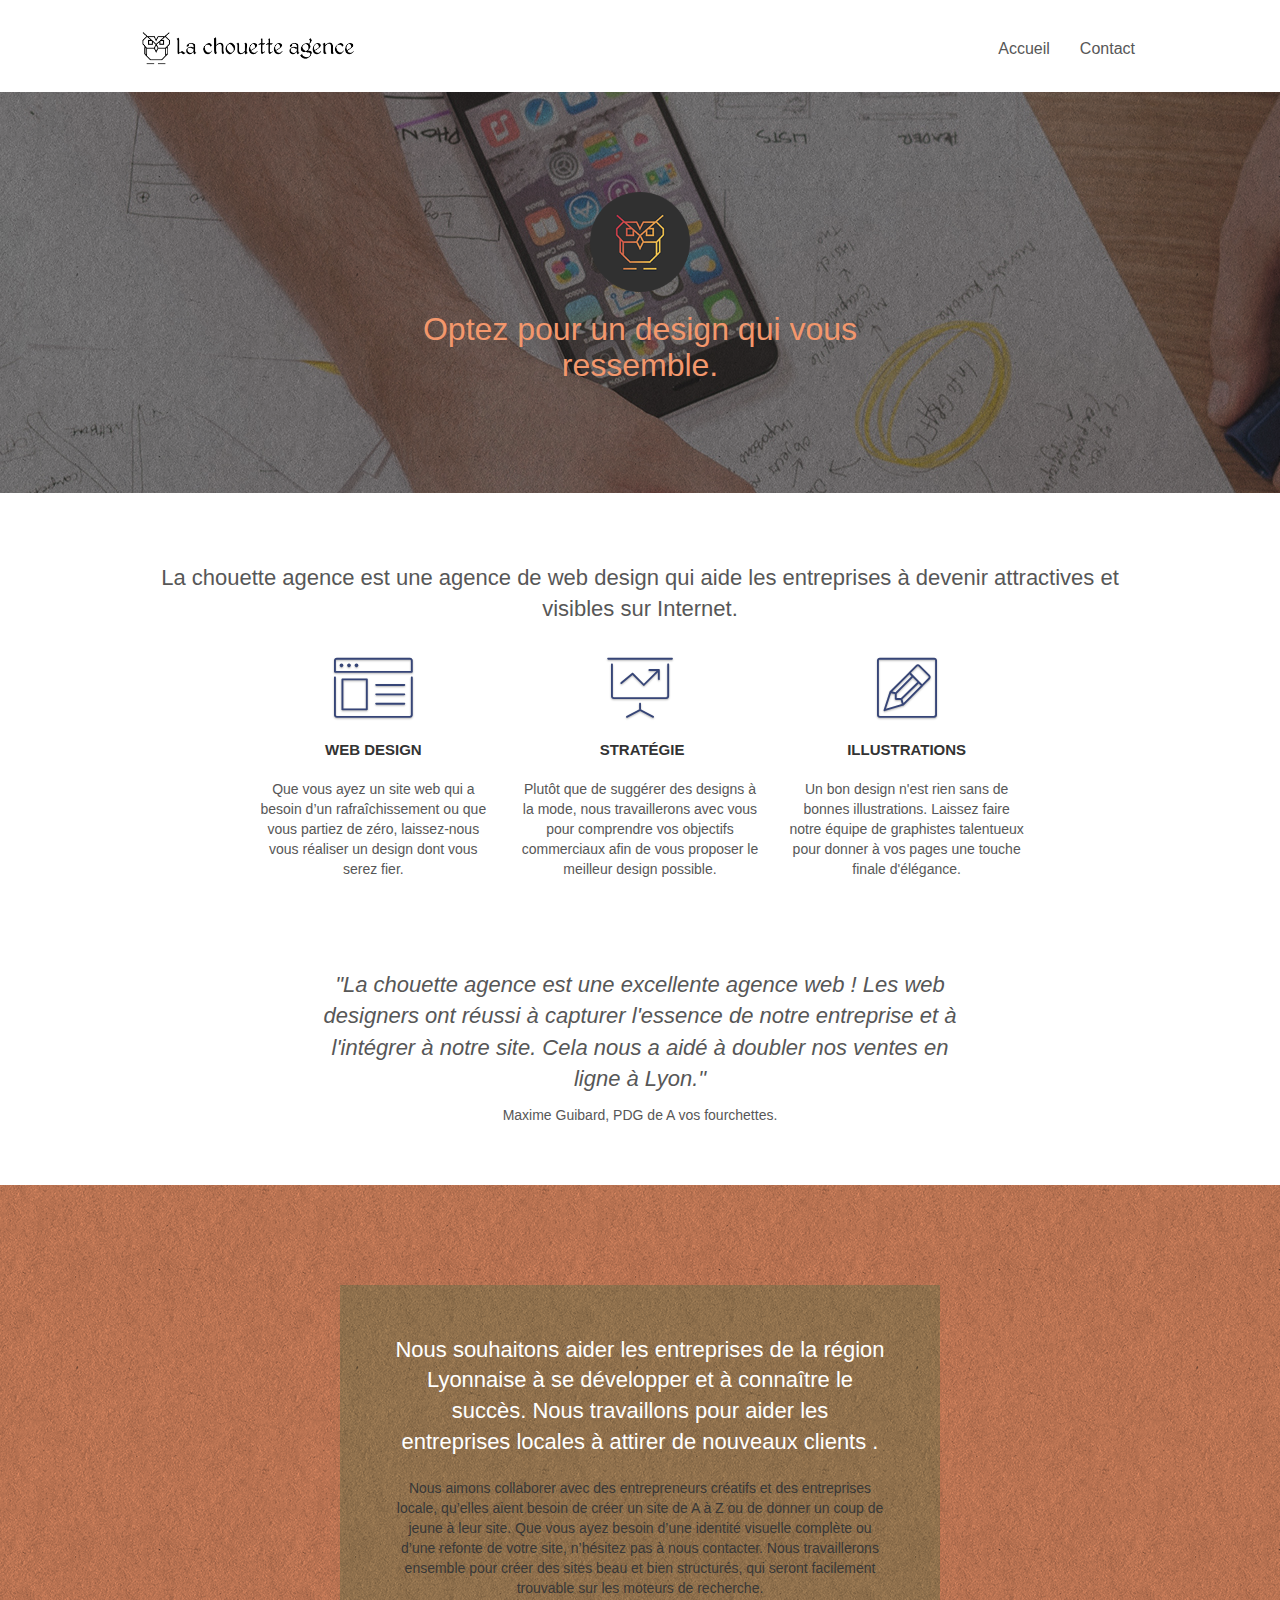
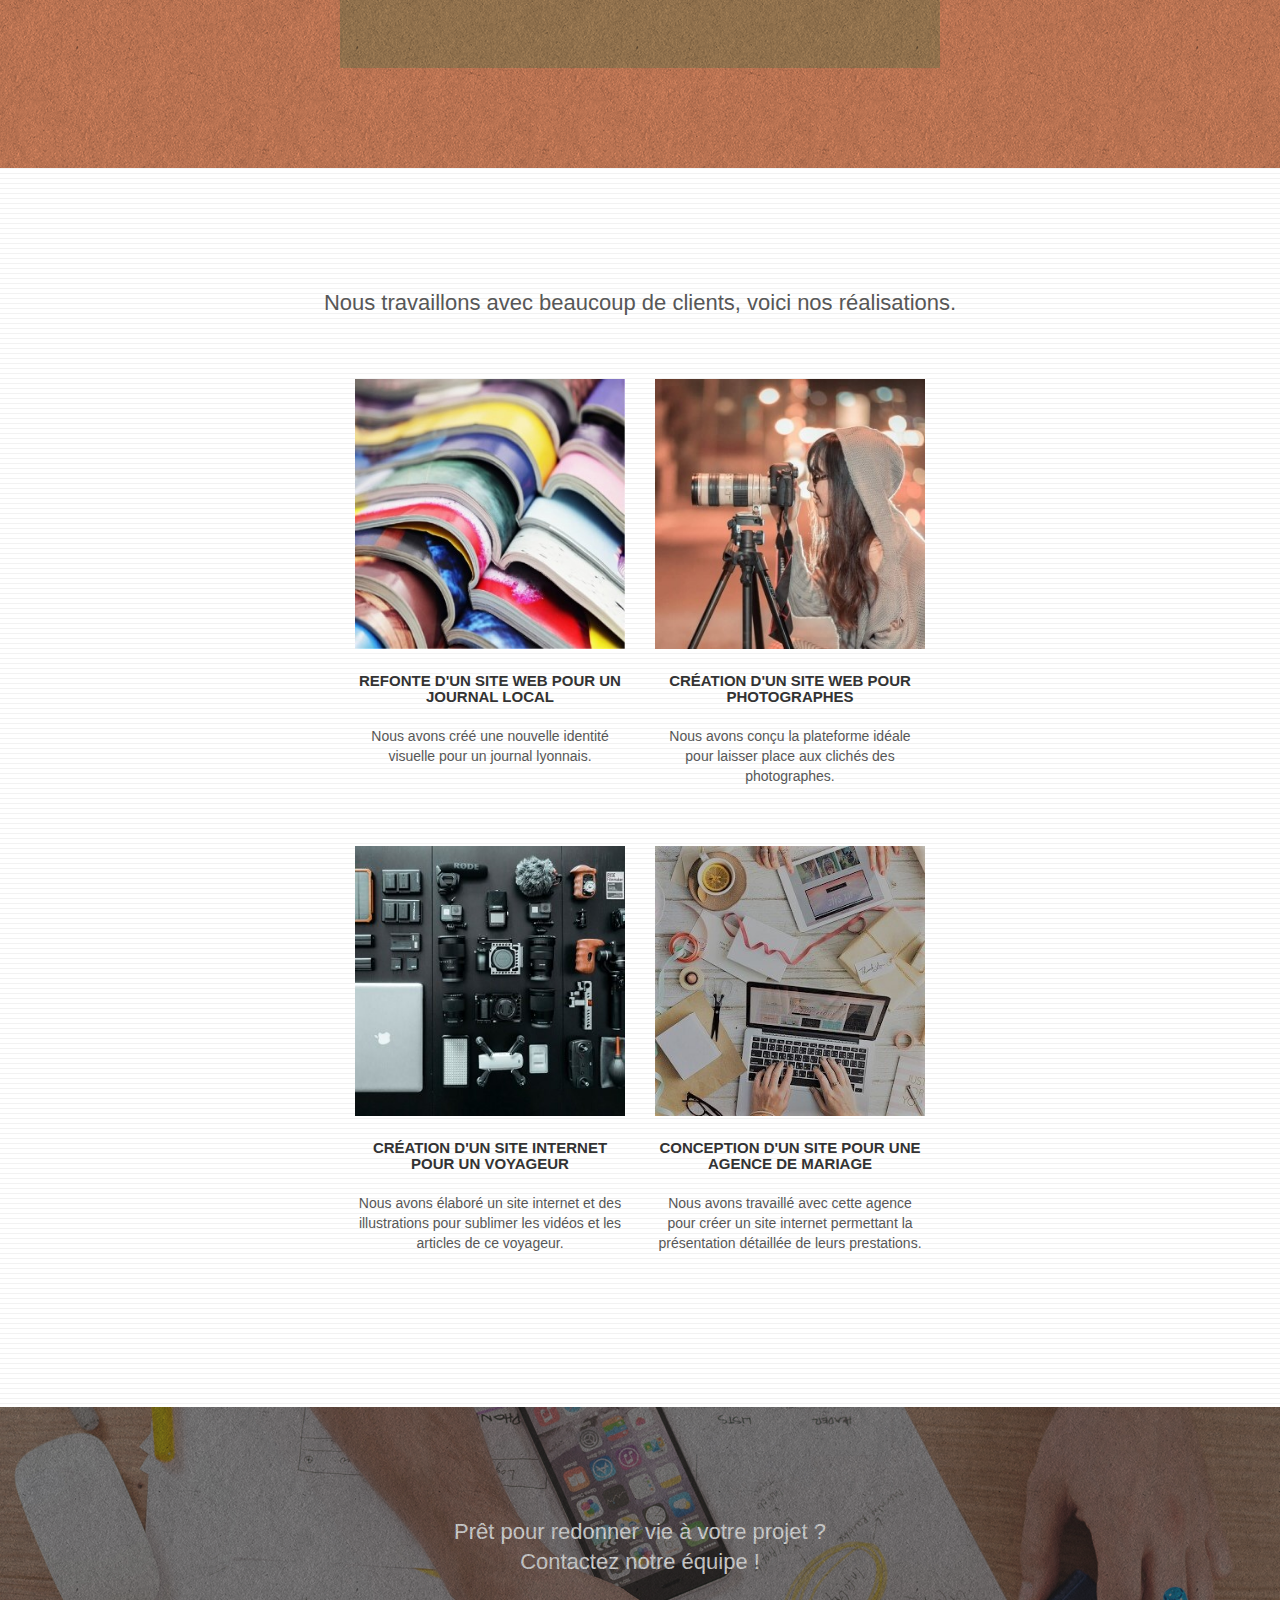
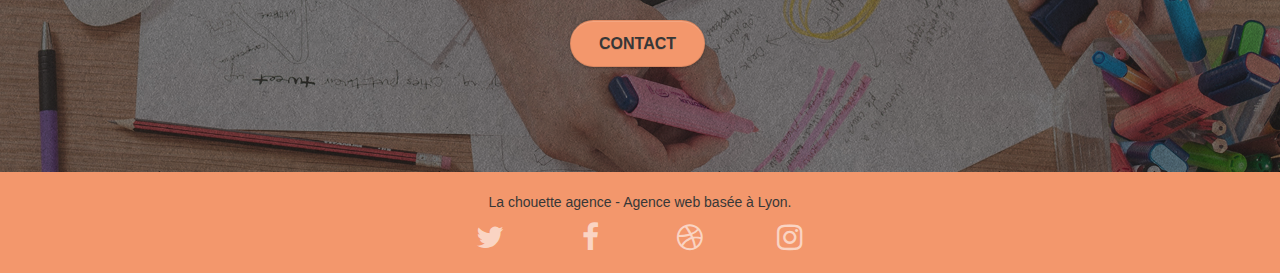
==== commit 41b67ec2: "Fixing some alt texts" ====
--- a/index.html
+++ b/index.html
@@ -208,7 +208,7 @@
                 alt="agence web, agence web paris, web design paris, stratégie web"
                 src="img/citation.png"
               />-->
-              <h2>
+              <p class="p-citation">
                 "La chouette agence est une excellente agence web ! Les web
                 designers ont réussi à capturer l'essence de notre entreprise et
                 à l'intégrer à notre site. Cela nous a aidé à doubler nos ventes
@@ -271,10 +271,13 @@
         <div class="container bloc-lg">
           <div class="row">
             <div class="col-sm-12 text-center">
-              <img
+              <!--<img
                 alt="agence web, agence web paris, web design paris, stratégie web"
                 src="img/title2.png"
-              />
+              />-->
+              <h2>
+                Nous travaillons avec beaucoup de clients, voici nos réalisations.
+              </h2>
             </div>
           </div>
           <div class="row tight-width-whitespace portfolio-row">
@@ -287,7 +290,7 @@
                 data-frame="snapshot-lb"
                 ><img
                   src="img/1.jpg"
-                  alt="paris web design logo agence web meilleure agence et refonte site web journal"
+                  alt="Pile de livres"
                   class="img-responsive portfolio-thumb"
               /></a>
               <h3 class="mg-md text-center">
@@ -308,7 +311,7 @@
                 ><img
                   src="img/2.jpg"
                   class="img-responsive portfolio-thumb"
-                  alt="paris web design logo agence web meilleure agence, Création d'un site web pour photographes"
+                  alt="Femme photographe"
               /></a>
               <h3 class="mg-md text-center">
                 Création d'un site web pour photographes
@@ -330,7 +333,7 @@
                 ><img
                   src="img/3.jpg"
                   class="img-responsive portfolio-thumb"
-                  alt="paris web design logo agence web meilleure agence, Création d'un site web pour voyageur"
+                  alt="Matériel informatique et photographe"
               /></a>
               <h3 class="mg-md text-center">
                 Création d'un site internet pour un voyageur
@@ -350,7 +353,7 @@
                 ><img
                   src="img/4.jpg"
                   class="img-responsive portfolio-thumb"
-                  alt="paris web design logo agence web meilleure agence, Création d'un site web pour agence de mariage"
+                  alt="Personne utilisant un ordinateur portable"
               /></a>
               <h3 class="mg-md text-center">
                 Conception d'un site pour une agence de mariage
--- a/style.css
+++ b/style.css
@@ -732,6 +732,11 @@
   color: #333333 !important;
 }
 
+.p-citation {
+  font-size: 22px;
+  font-style: italic;
+}
+
 .icons {
   margin-bottom: 14px;
   margin-top: 24px;
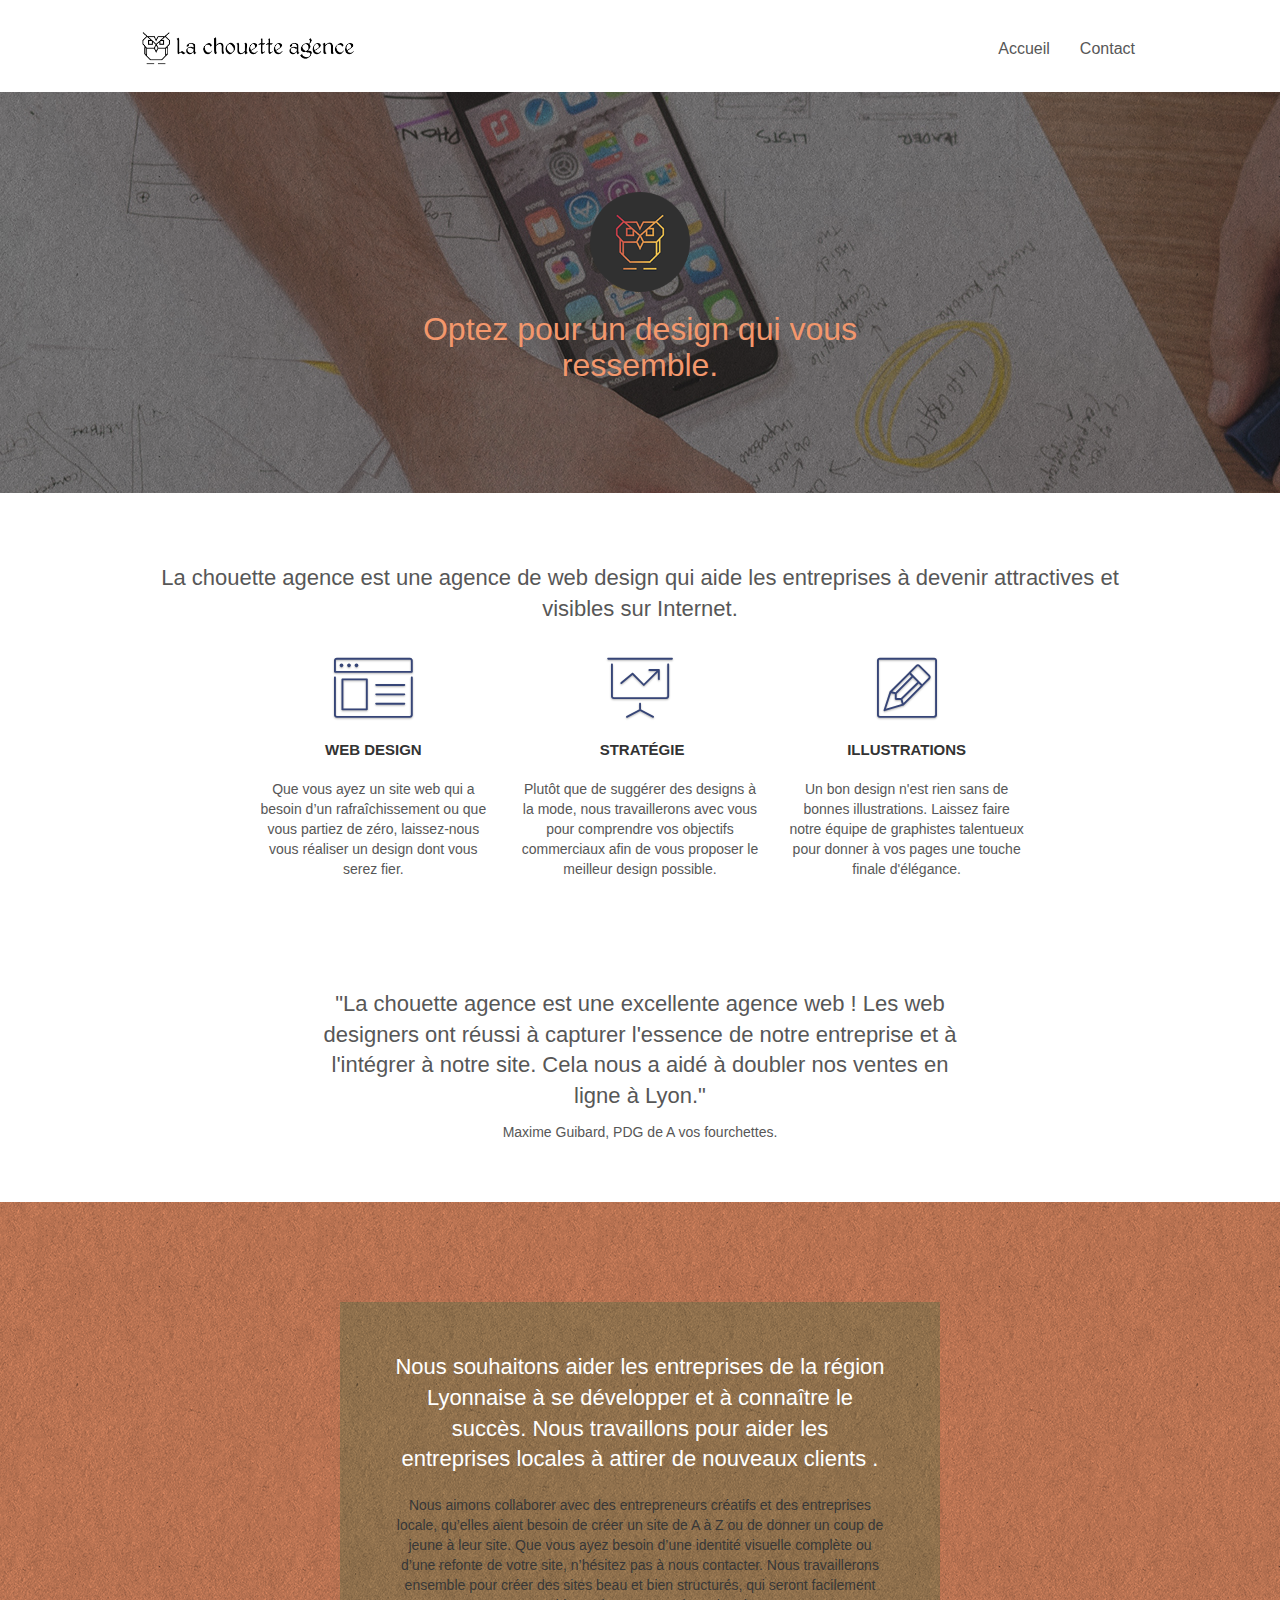
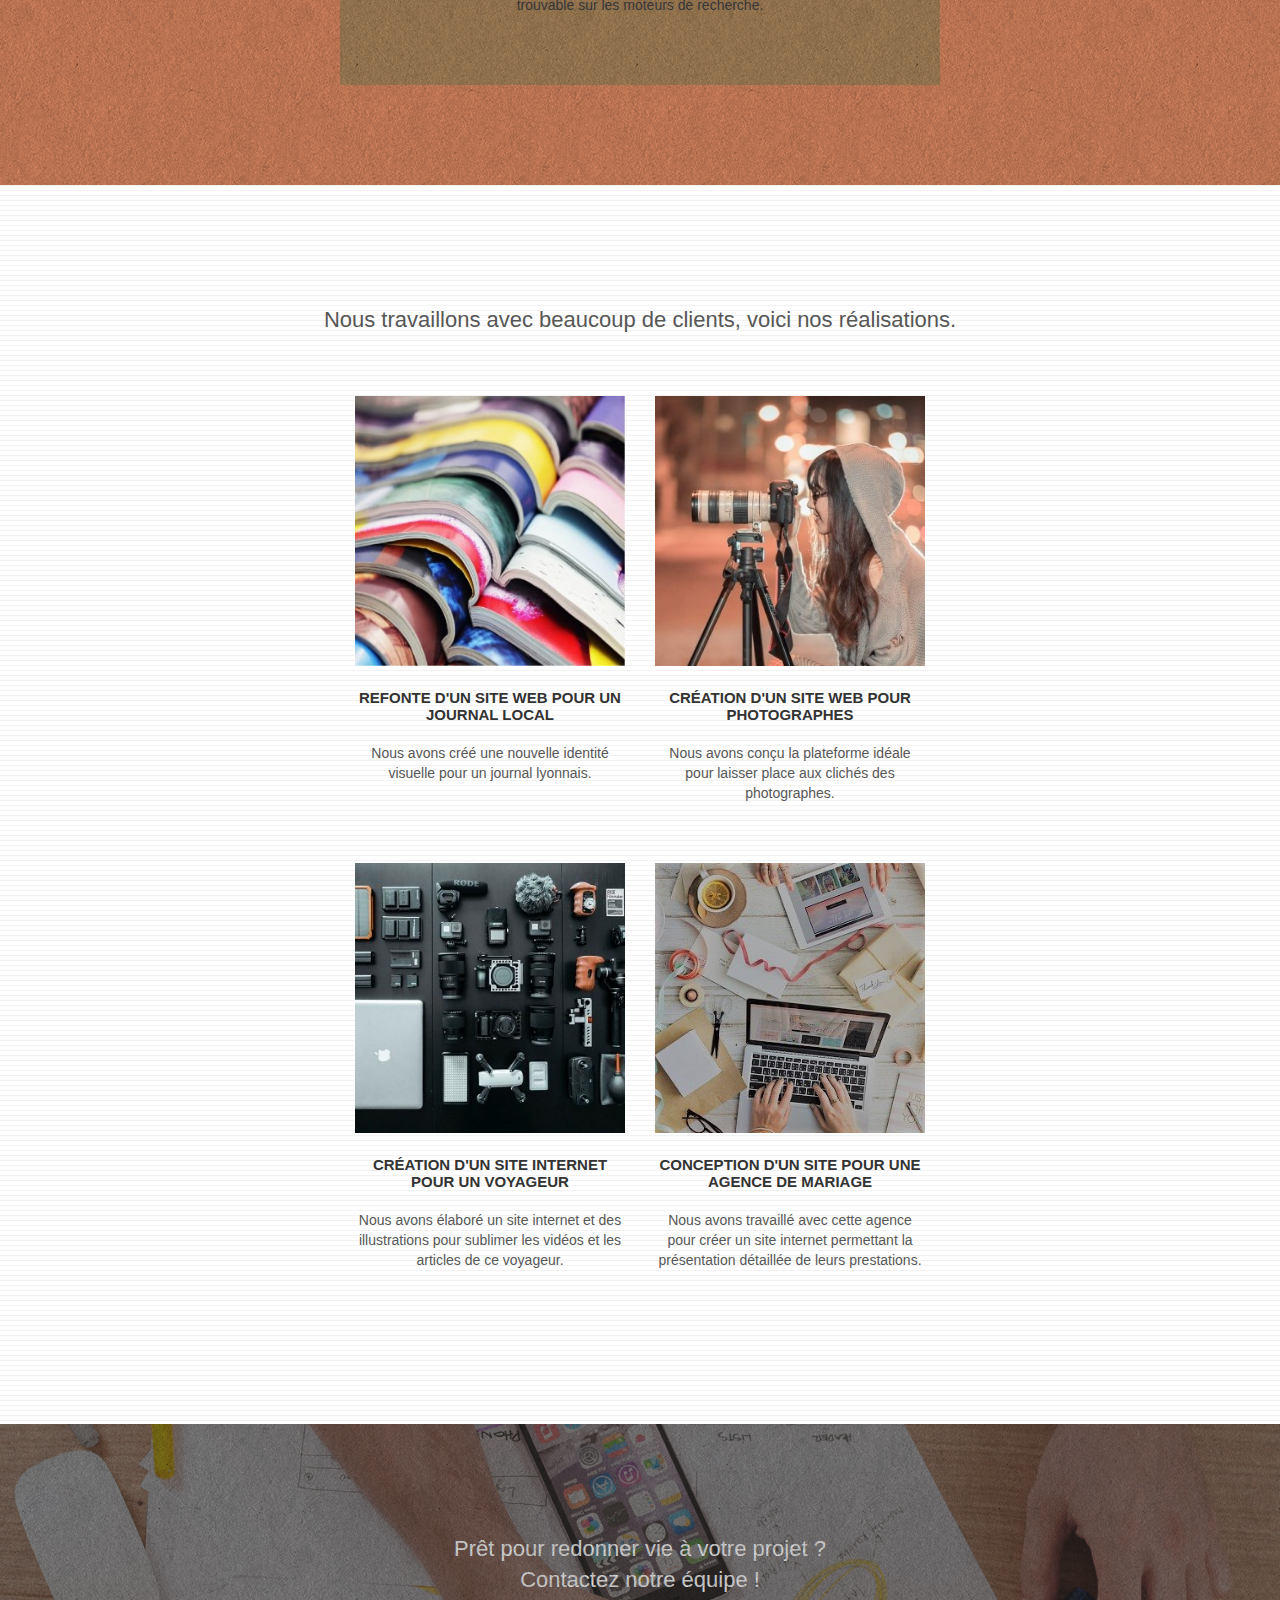
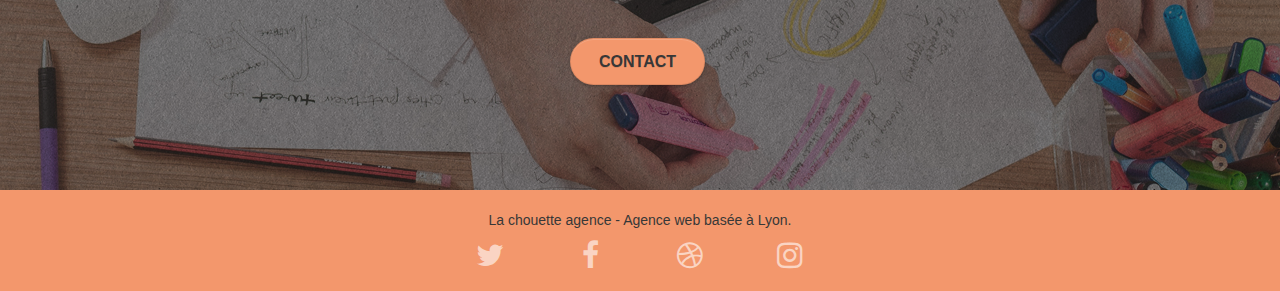
==== commit 74bfb19a: "Merge remote-tracking branch 'origin/main' into main" ====
--- a/index.html
+++ b/index.html
@@ -208,7 +208,7 @@
                 alt="agence web, agence web paris, web design paris, stratégie web"
                 src="img/citation.png"
               />-->
-              <p class="p-citation">
+              <h2>
                 "La chouette agence est une excellente agence web ! Les web
                 designers ont réussi à capturer l'essence de notre entreprise et
                 à l'intégrer à notre site. Cela nous a aidé à doubler nos ventes
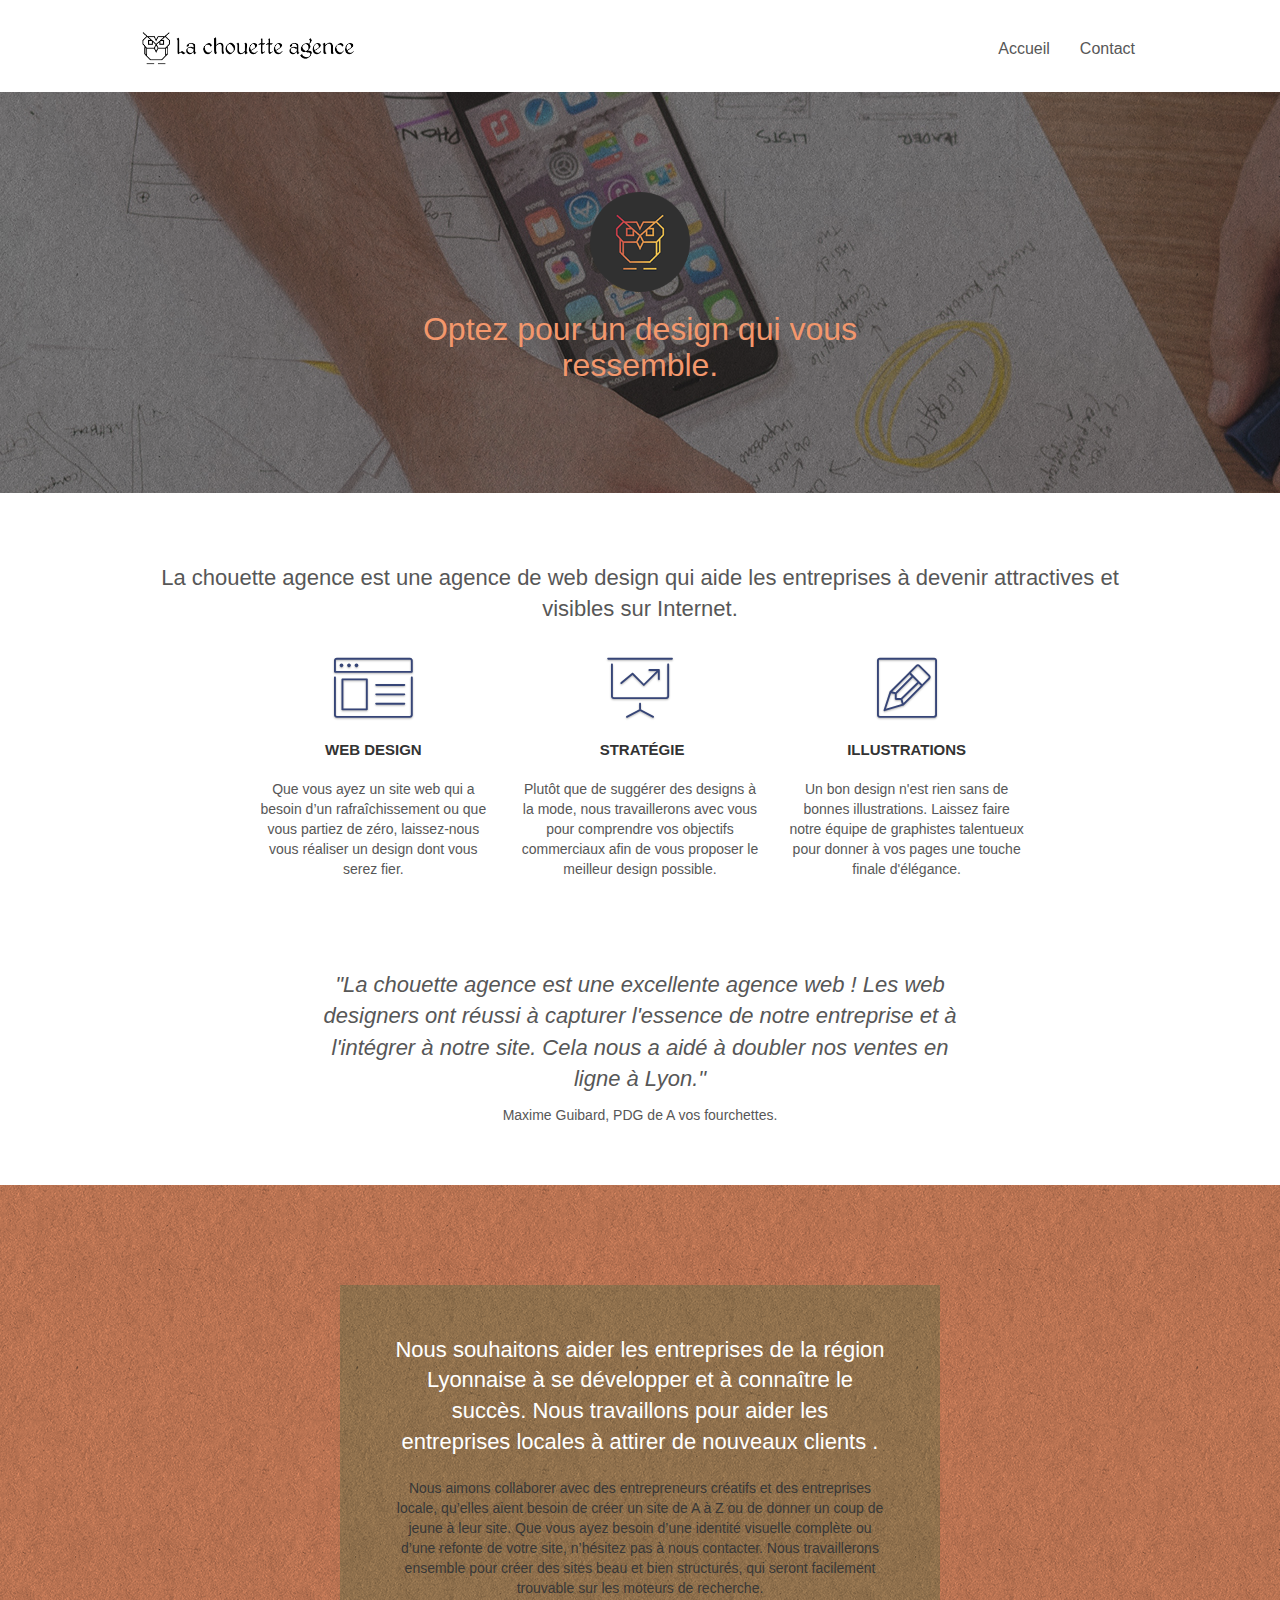
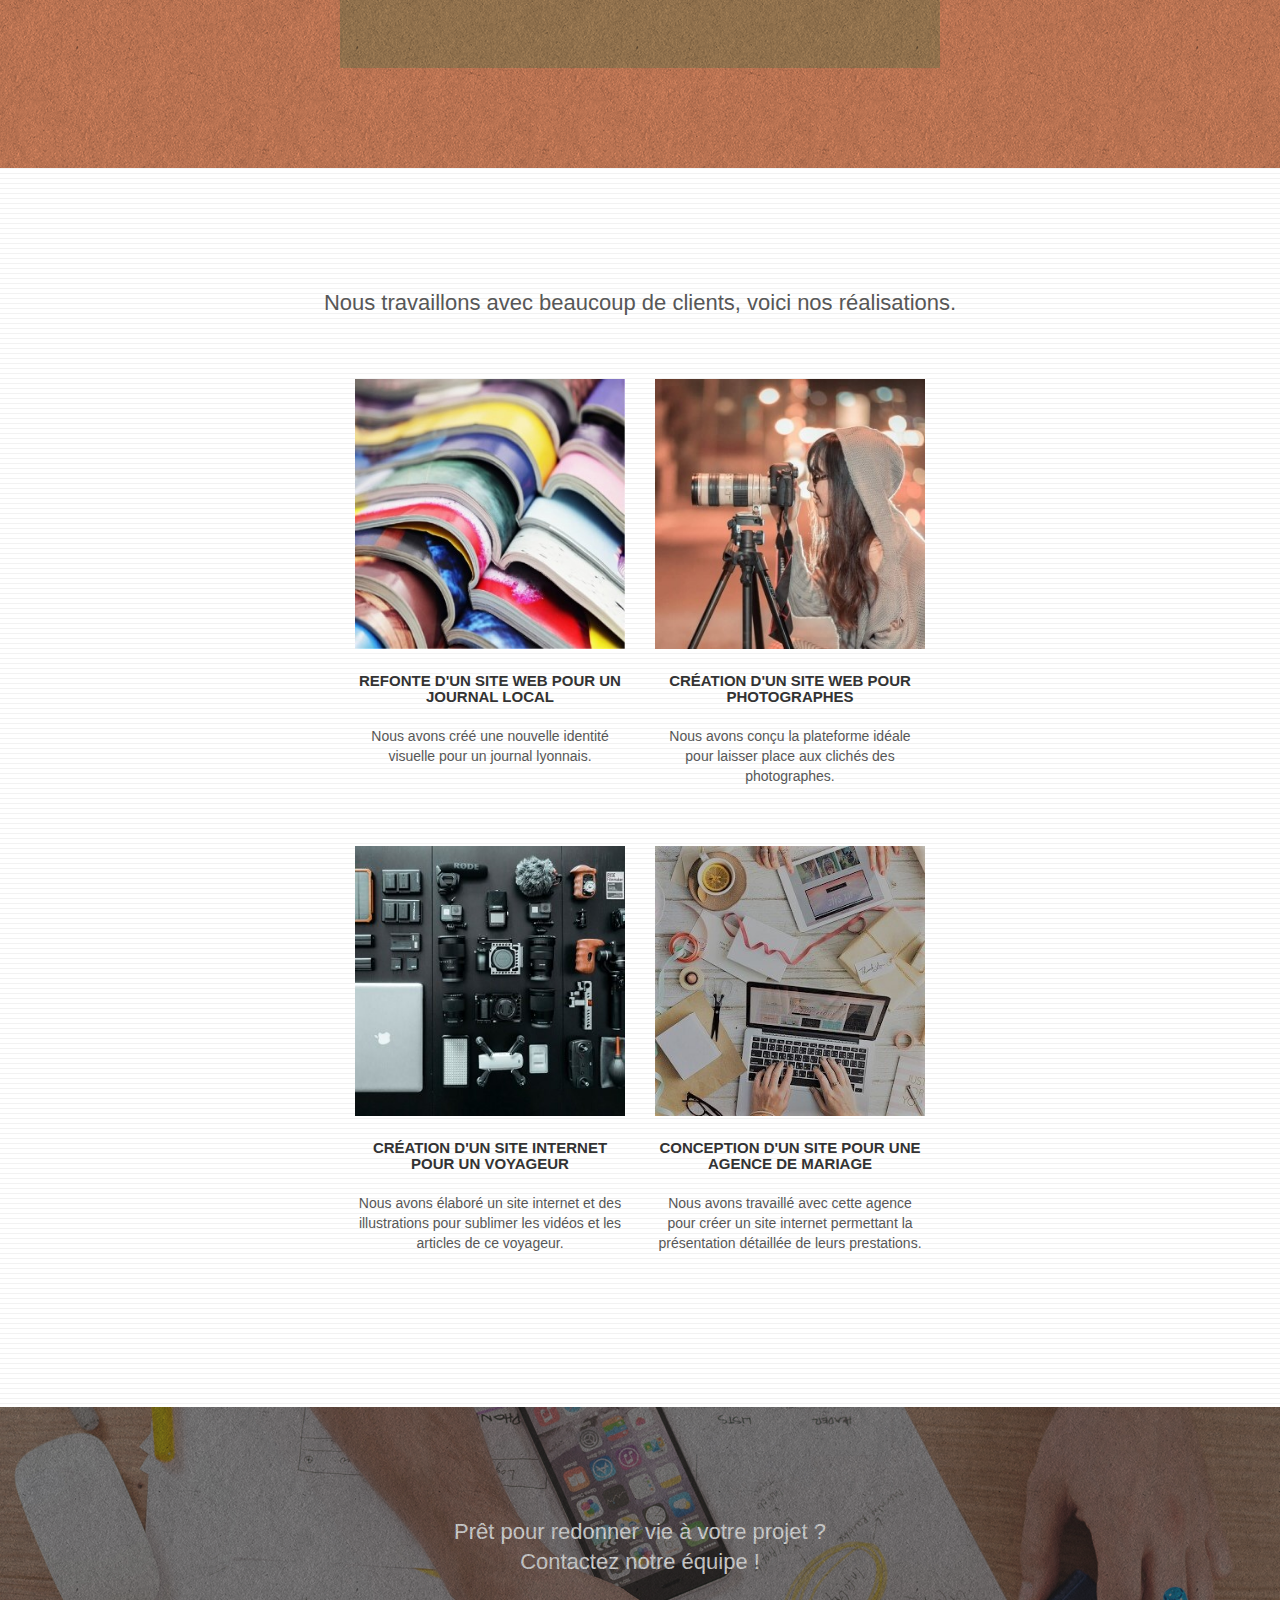
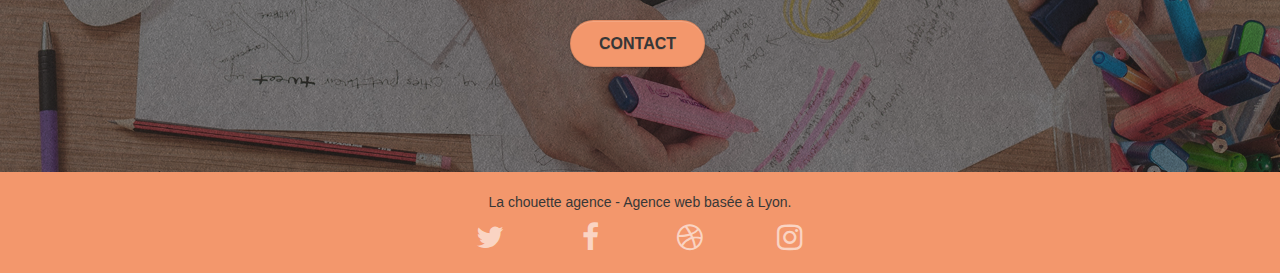
==== commit 22cb5767: "Css improvement" ====
--- a/index.html
+++ b/index.html
@@ -19,7 +19,7 @@
 
     <link rel="stylesheet" type="text/css" href="./css/bootstrap.css" />
     <link rel="stylesheet" type="text/css" href="style.css" />
-    <link rel="stylesheet" type="text/css" href="./css/font-awesome.css" defer/>
+    <link rel="stylesheet" type="text/css" href="./css/font-awesome.css" />
     <link rel="stylesheet" type="text/css" href="./css/et-line.css" />
 
     <script src="./js/jquery-2.1.0.js"></script>
@@ -208,12 +208,12 @@
                 alt="agence web, agence web paris, web design paris, stratégie web"
                 src="img/citation.png"
               />-->
-              <h2>
+              <p class="p-citation">
                 "La chouette agence est une excellente agence web ! Les web
                 designers ont réussi à capturer l'essence de notre entreprise et
                 à l'intégrer à notre site. Cela nous a aidé à doubler nos ventes
                 en ligne à Lyon."
-              </h2>
+              </p>
               <p class="text-center">
                 Maxime Guibard, PDG de A vos fourchettes.
               </p>
@@ -276,7 +276,8 @@
                 src="img/title2.png"
               />-->
               <h2>
-                Nous travaillons avec beaucoup de clients, voici nos réalisations.
+                Nous travaillons avec beaucoup de clients, voici nos
+                réalisations.
               </h2>
             </div>
           </div>
@@ -413,33 +414,45 @@
               <div class="row row-no-gutters social">
                 <div class="col-sm-3">
                   <div class="text-center">
-                    <a class="social" href="https://twitter.com/" aria-label="twitter"
+                    <a
+                      class="social"
+                      href="https://twitter.com/"
+                      aria-label="twitter"
                       ><span class="fa fa-twitter icon-md"></span
                     ></a>
                   </div>
                 </div>
                 <div class="col-sm-3">
                   <div class="text-center">
-                    <a class="social" href="https://www.facebook.com/" aria-label="facebook"
+                    <a
+                      class="social"
+                      href="https://www.facebook.com/"
+                      aria-label="facebook"
                       ><span class="fa fa-facebook icon-md"></span
                     ></a>
                   </div>
                 </div>
                 <div class="col-sm-3">
                   <div class="text-center">
-                    <a class="social" href="https://dribbble.com/" aria-label="dribbble"
+                    <a
+                      class="social"
+                      href="https://dribbble.com/"
+                      aria-label="dribbble"
                       ><span class="fa fa-dribbble icon-md"></span
                     ></a>
                   </div>
                 </div>
                 <div class="col-sm-3">
                   <div class="text-center">
-                    <a class="social" href="https://www.instagram.com/" aria-label="instagram"
+                    <a
+                      class="social"
+                      href="https://www.instagram.com/"
+                      aria-label="instagram"
                       ><span class="fa fa-instagram icon-md"></span
                     ></a>
                   </div>
                 </div>
-               <!--<div class="keywords" style="color: #f3976c">
+                <!--<div class="keywords" style="color: #f3976c">
                   Agence web à paris, stratégie web, web design, illustrations,
                   design de site web, site web, web, internet, site internet,
                   site
@@ -500,8 +513,12 @@
           </div>
         </div>
       </div>-->
-      <!-- Footer - bloc-8 END -->
+              <!-- Footer - bloc-8 END -->
+            </div>
+          </div>
+        </div>
+      </div>
+      <!-- Principal conteneur END -->
     </div>
-    <!-- Principal conteneur END -->
   </body>
 </html>
--- a/style.css
+++ b/style.css
@@ -859,13 +859,13 @@
   }
 }
 
-@media (max-width: 1024px) and (orientation: landscape) {
+@media only screen and (min-width: 768px) and (max-width: 1024px) and (orientation: landscape) {
   .b-parallax {
     background-attachment: scroll;
   }
 }
 
-@media (max-width: 1366px) and (-webkit-min-device-pixel-ratio: 1.5) {
+@media only screen and (min-width: 1024px) and (max-width: 1366px) and (-webkit-min-device-pixel-ratio: 1.5) {
   .b-parallax {
     background-attachment: scroll;
   }
